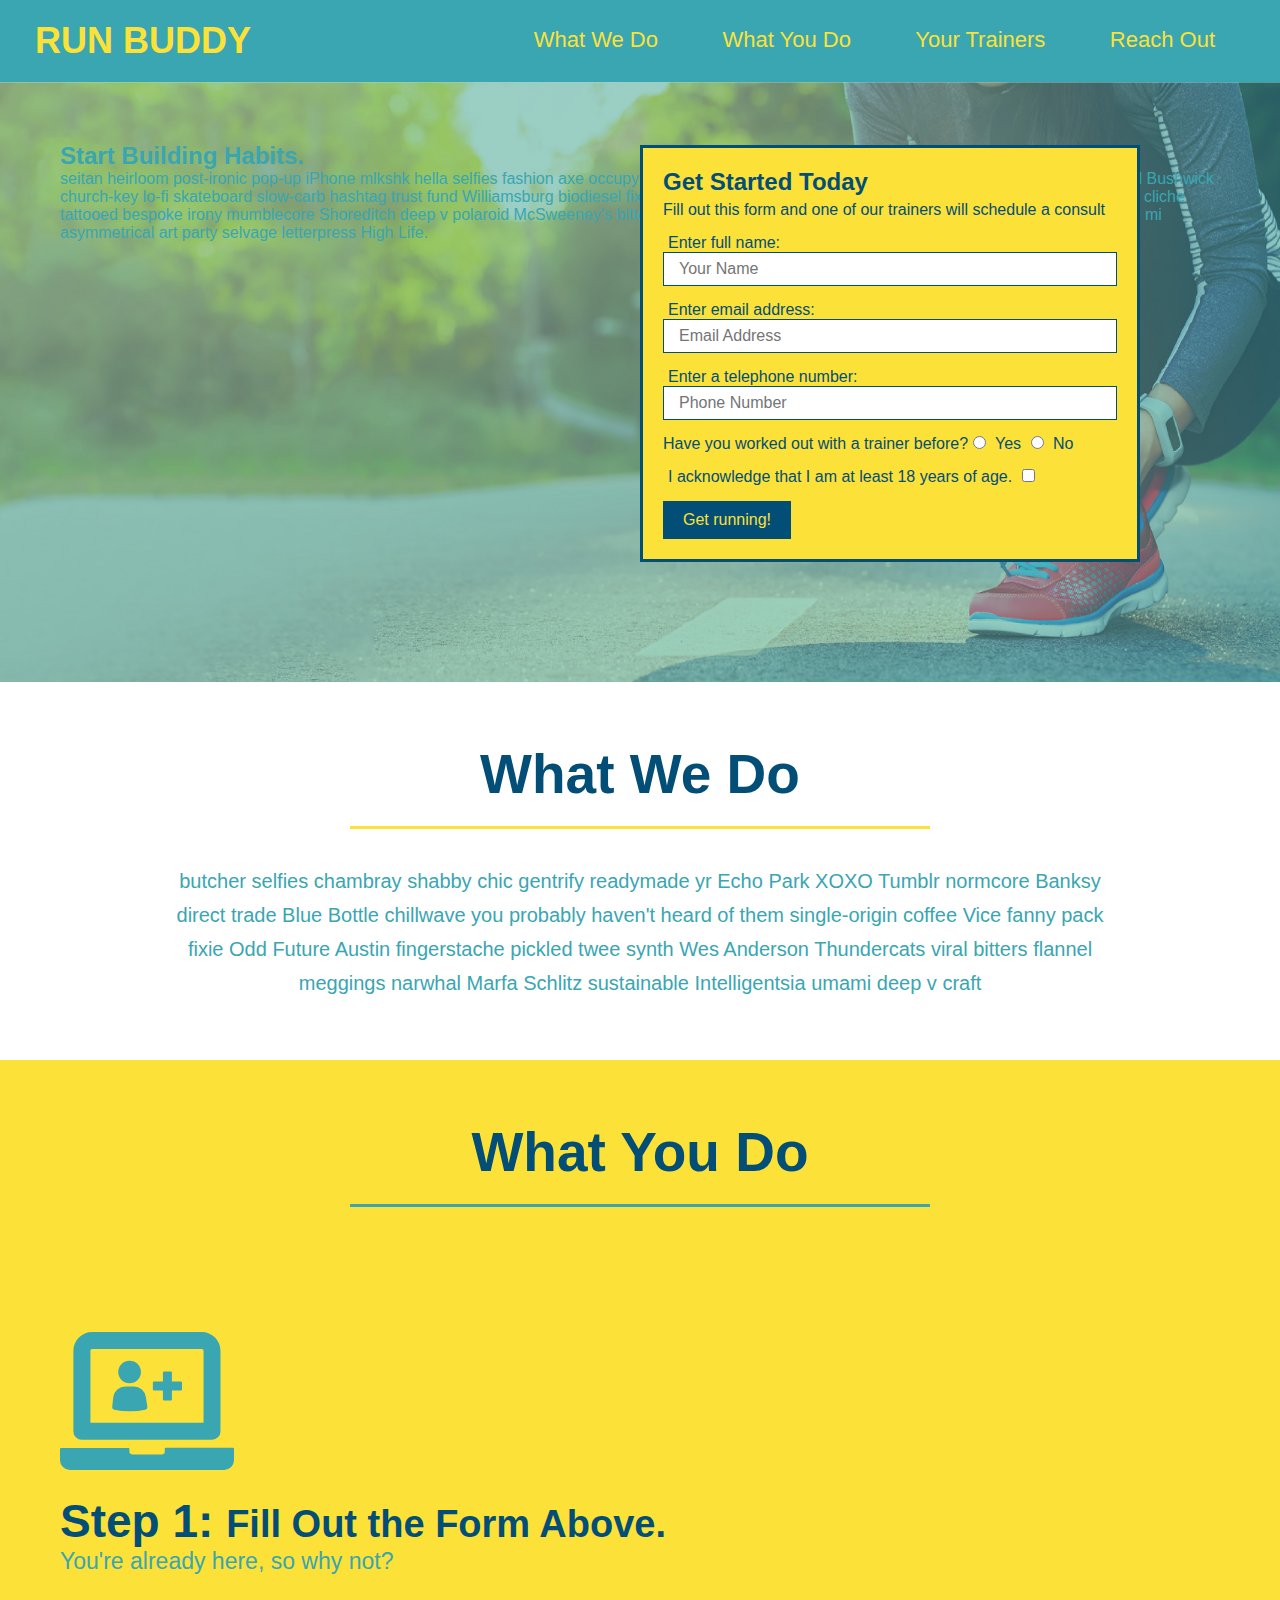
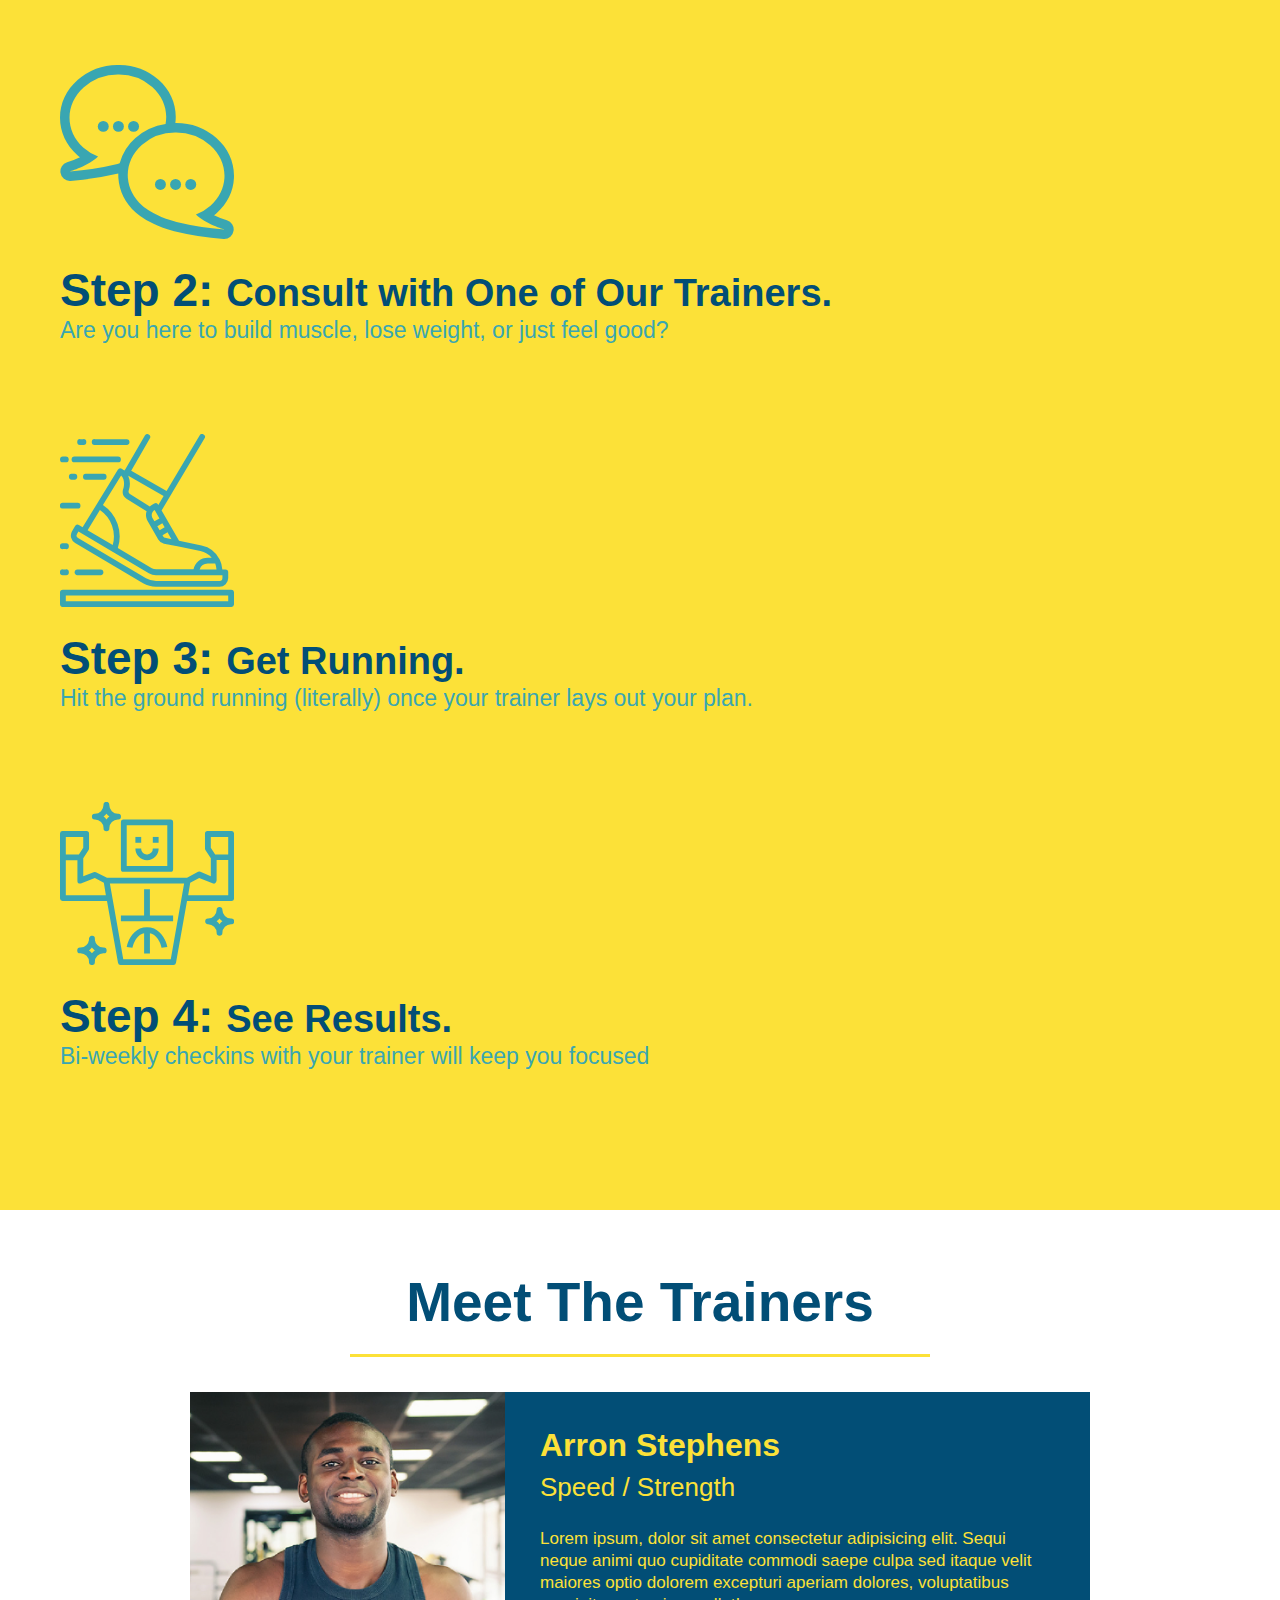
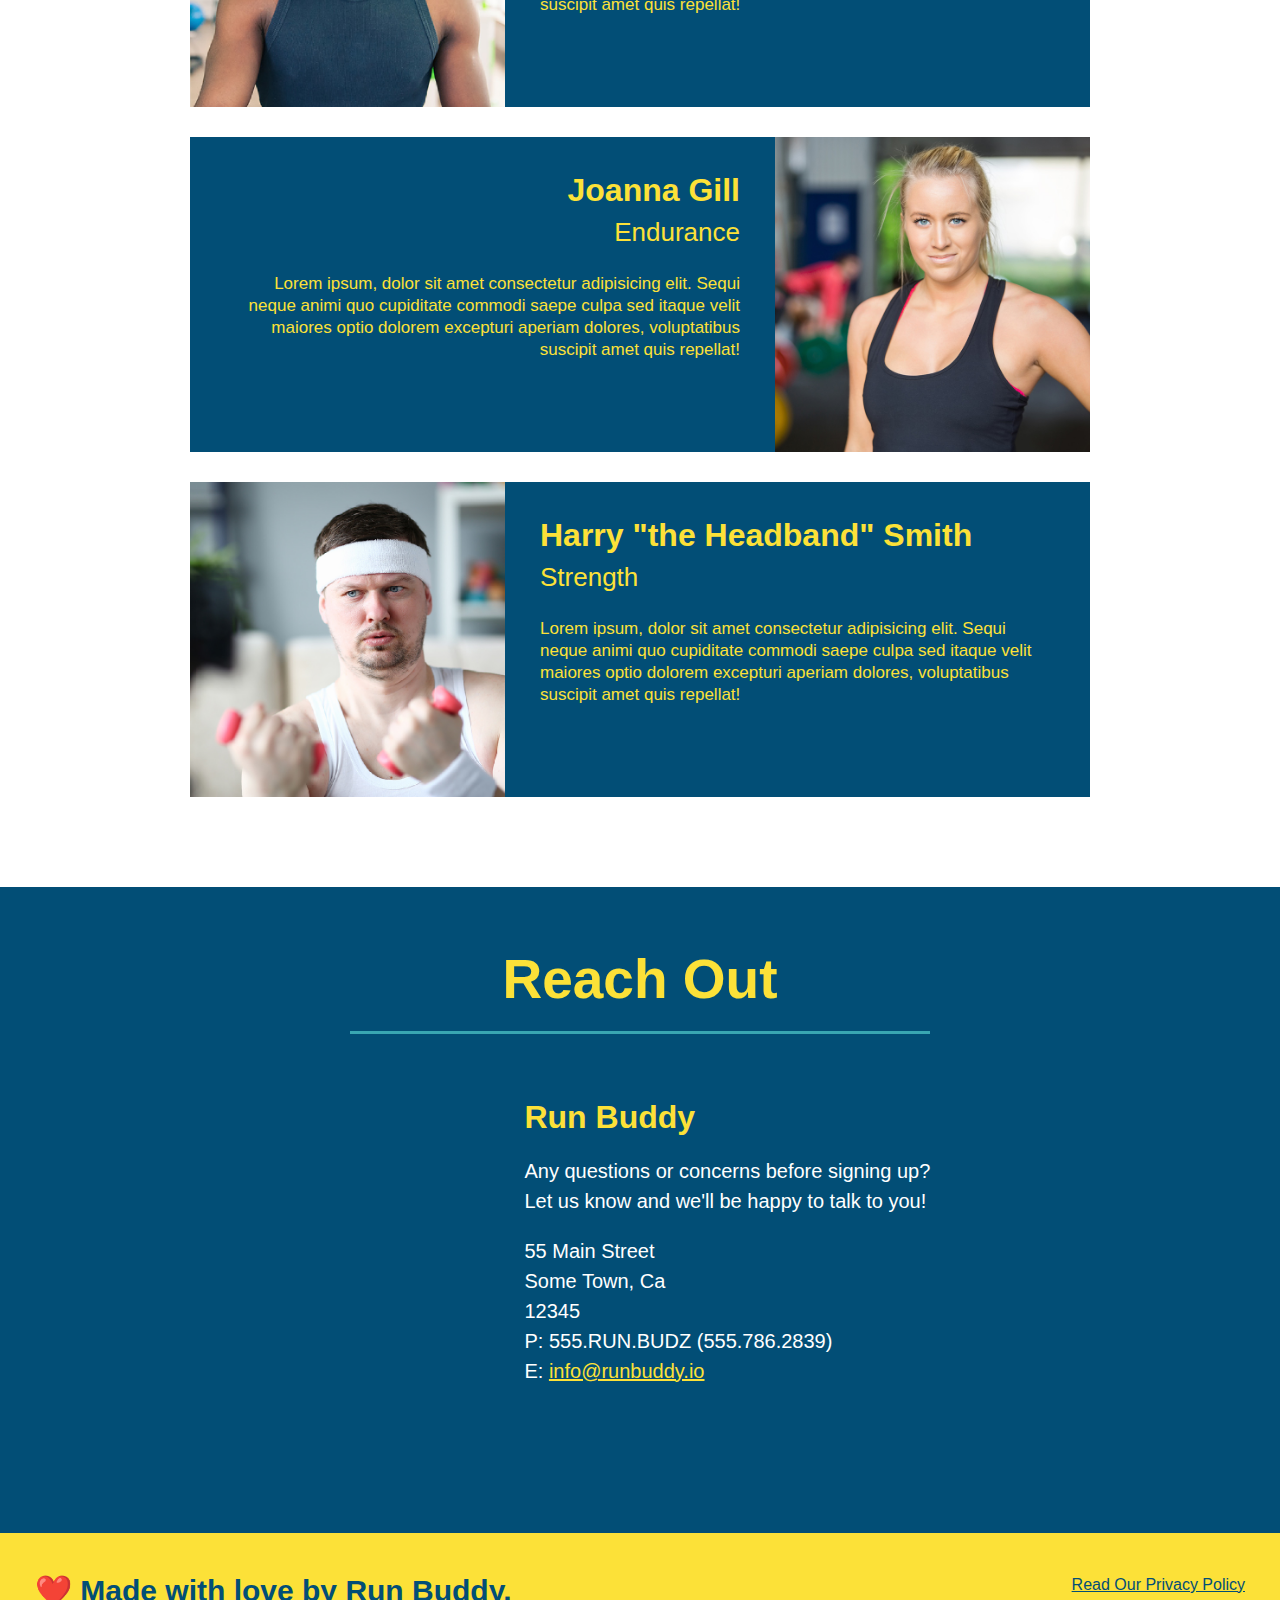
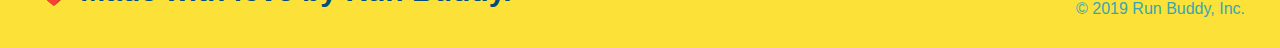
==== index.html @ ffd54f86 "pushing flexbox changes to main" ====
<!DOCTYPE html>
<html lang="en">

<head>
  <meta charset="UTF-8" />
  <title>Run Buddy</title>
  <link rel="stylesheet" href="./assets/css/style.css" />
</head>

<body>
  <!-- navigation -->
  <header>
    <h1>
      <a href="/">
        RUN BUDDY
      </a>
    </h1>
    <nav>
      <!-- Unordered list element -->
      <ul>
        <!-- List item element-->
        <li>
          <!-- Anchor element -->
          <a href="#what-we-do">What We Do</a>
        </li>
        <li>
          <a href="#what-you-do">What You Do</a>
        </li>
        <li>
          <a href="#your-trainers">Your Trainers</a>
        </li>
        <li>
          <a href="#reach-out">Reach Out</a>
        </li>
      </ul>
    </nav>
  </header>

  <!-- hero/jumbotron -->
  <section class="hero">
    <div class="hero-cta">
      <h2>Start Building Habits.</h2>
      <p>
        seitan heirloom post-ironic pop-up iPhone mlkshk hella selfies fashion axe occupy readymade put a bird on it messenger bag Wes Anderson Schlitz plaid Bushwick church-key lo-fi skateboard slow-carb hashtag trust fund Williamsburg biodiesel fixie farm-to-table 8-bit banjo XOXO Banksy chillwave bicycle rights retro cliche tattooed bespoke irony mumblecore Shoreditch deep v polaroid McSweeney's bitters cray gentrify tofu Marfa you probably haven't heard of them yr banh mi asymmetrical art party selvage letterpress High Life.
      </p>
    </div>
    <div class="hero-form">
      <h3>Get Started Today</h3>
      <p>Fill out this form and one of our trainers will schedule a consult</p>
      <form>
        <label for="name">Enter full name:</label>
        <input type="text" placeholder="Your Name" name="name" id="name" class="form-input" />
        <label for="email">Enter email address:</label>
        <input type="text" placeholder="Email Address" name="email" id="email" class="form-input" />
        <label for="phone">Enter a telephone number:</label>
        <input type="text" placeholder="Phone Number" name="phone" id="phone" class="form-input" />
        <p>
          Have you worked out with a trainer before?
          <input type="radio" name="trainer-confirm" id="trainer-yes" />
          <label for="trainer-yes">Yes</label>
          <input type="radio" name="trainer-confirm" id="trainer-no" />
          <label for="trainer-no">No</label>
        </p>
        <p>
          <label for="checkbox">
            I acknowledge that I am at least 18 years of age.
          </label>
          <input type="checkbox" name="checkpoint1" id="checkbox" />
        </p>
        <button type="submit">
          Get running!
        </button>
      </form>
    </div>
  </section>

  <!-- "what we do" section -->
  <section id="what-we-do" class="intro">
    <div class ="flex-row">
    <h2 class="section-title primary-border">What We Do</h2>
  </div>
  <div class ="flex-row">
    <p>
      butcher selfies chambray shabby chic gentrify readymade yr Echo Park XOXO Tumblr normcore Banksy direct trade Blue
      Bottle chillwave you probably haven't heard of them single-origin coffee Vice fanny pack fixie Odd Future Austin
      fingerstache pickled twee synth Wes Anderson Thundercats viral bitters flannel meggings narwhal Marfa Schlitz
      sustainable Intelligentsia umami deep v craft
    </p>
  </div>  
  </section>

  <!-- "what you do" section -->
  <section id="what-you-do" class="steps">
    <div class ="flex-row">
    <h2 class="section-title secondary-border">What You Do</h2>
    </div>
    <div>
      <img src="./assets/images/step-1.svg" alt="" />
      <h3>Step 1: <span>Fill Out the Form Above.</span></h3>
      <p>You're already here, so why not?</p>
      </div>
    </div>

    <div>
      <img src="./assets/images/step-2.svg" alt="" />
      <h3>Step 2: <span>Consult with One of Our Trainers.</span></h3>
      <p>Are you here to build muscle, lose weight, or just feel good?</p>
    </div>

    <div>
      <img src="./assets/images/step-3.svg" alt="" />
      <h3>Step 3: <span>Get Running.</span></h3>
      <p>Hit the ground running (literally) once your trainer lays out your plan.</p>
    </div>

    <div>
      <img src="./assets/images/step-4.svg" alt="" />
      <h3>Step 4: <span>See Results.</span></h3>
      <p>Bi-weekly checkins with your trainer will keep you focused</p>
    </div>
  </section>

  <!-- "meet the trainers" section -->
  <section id="your-trainers" class="trainers">
    <div class ="flex-row">
    <h2 class="section-title primary-border">Meet The Trainers</h2>
    </div>
    <article class="trainer">
      <img src="./assets/images/trainer-1.jpg" alt="Arron Stephens in his workout clothes, ready to pump iron" />
      <div class="trainer-bio text-left">
        <h3>Arron Stephens</h3>
        <h4>Speed / Strength</h4>
        <p>
          Lorem ipsum, dolor sit amet consectetur adipisicing elit. Sequi neque animi quo cupiditate commodi saepe culpa
          sed
          itaque velit maiores optio dolorem excepturi aperiam dolores, voluptatibus suscipit amet quis repellat!
        </p>
      </div>
    </article>

    <!-- second trainer bio -->
    <article class="trainer">
      <div class="trainer-bio text-right">
        <h3>Joanna Gill</h3>
        <h4>Endurance</h4>
        <p>
          Lorem ipsum, dolor sit amet consectetur adipisicing elit. Sequi neque animi quo cupiditate commodi saepe culpa
          sed
          itaque velit maiores optio dolorem excepturi aperiam dolores, voluptatibus suscipit amet quis repellat!
        </p>
      </div>
      <img src="./assets/images/trainer-2.jpg" alt="Joanna Gill cooling off after a workout" />
    </article>

    <!-- third trainer bio -->
    <article class="trainer">
      <img src="./assets/images/trainer-3.jpg"
        alt="Harry Smith wearing a headband and lifting comically small pink weights" />
      <div class="trainer-bio text-left">
        <h3>Harry "the Headband" Smith</h3>
        <h4>Strength</h4>
        <p>
          Lorem ipsum, dolor sit amet consectetur adipisicing elit. Sequi neque animi quo cupiditate commodi saepe culpa
          sed
          itaque velit maiores optio dolorem excepturi aperiam dolores, voluptatibus suscipit amet quis repellat!
        </p>
      </div>
    </article>
  </section>

  <!-- "reach out" section -->
  <section id="reach-out" class="contact">
    <div class="flex-row">
    <h2 class="section-title secondary-border">Reach Out</h2>
    </div>
    <div class="contact-info">
      <iframe 
        src="https://www.google.com/maps/embed?pb=!1m18!1m12!1m3!1d3147.1079747227936!2d-120.42364418397035!3d37.92790791110593!2m3!1f0!2f0!3f0!3m2!1i1024!2i768!4f13.1!3m3!1m2!1s0x8090c49129b6ac57%3A0xb56c7eb95a2cd8bd!2sMain%20St%2C%20California%2095327!5e0!3m2!1sen!2sus!4v1616426329495!5m2!1sen!2sus"
        style="border:0;" 
        allowfullscreen=""
        loading="lazy">
      </iframe>
      <div>
        <h3>Run Buddy</h3>
        <p>
          Any questions or concerns before signing up?
          <br />
          Let us know and we'll be happy to talk to you!
        </p>
        <address>
          55 Main Street <br />
          Some Town, Ca <br />
          12345<br />
          P: 555.RUN.BUDZ (555.786.2839)<br />
          E: <a href="mailto:info@runbuddy.io">info@runbuddy.io</a>
        </address>
      </div>
    </div>
  </section>

  <!-- footer -->
  <footer>
    <h2>❤️ Made with love by Run Buddy.</h2>
    <div>
      <a href="#">Read Our Privacy Policy</a><br />
      &copy; 2019 Run Buddy, Inc.
    </div>
  </footer>
</body>

</html>
---- assets/css/style.css ----
* {
  margin: 0;
  padding: 0;
  box-sizing: border-box;
}

body {
  /* more on this crazy alphanumerical value in a minute! */
  color: #39a6b2;
  font-family: Helvetica, Arial, sans-serif;
}

/* apply styles to <header> */
header {
  padding: 20px 35px;
  background-color: #39a6b2;
}

header h1 {
  font-weight: bold;
  font-size: 36px;
  color: #fce138;
  margin: 0;
  display: inline;
}
header a {
  text-decoration: none;
  color: #fce138;
}

header nav {
  float: right;
  margin: 7px 0;
}

header nav ul li {
  display: inline;
}

header nav ul li a {
  margin: 0 30px;
  font-weight: lighter;
  font-size: 22px;
}

footer {
  background: #fce138;
  width: 100%;
  padding: 40px 35px;
}

footer h2 {
  display: inline;
  color: #024e76;
  font-size: 30px;
  margin: 0;
}

footer div {
  float: right;
  line-height: 1.5;
  text-align: right;
}

footer a {
  color: #024e76;
}

section {
  padding: 60px;
}

/* Hero Style Start */
.hero {
  background-image: url('../images/flipped-hero-image.jpeg');
  height: 600px;
  background-size: cover;
  background-position: center;
  position: relative;
}
/* Hero Style End */

.hero-form {
  border: 3px solid #024e76;
  background-color: #fce138;
  padding: 20px;
  width: 500px;
  color: #024e76;
  position: absolute;
  bottom: 120px;
  right: 140px;
}

.hero-form h3 {
  font-size: 24px;
  margin: 0;
}
.hero-form p {
  margin: 5px 0 15px 0;
}

.form-input {
  border: 1px solid #024e76;
  display: block;
  padding: 7px 15px;
  font-size: 16px;
  color: #024e76;
  width: 100%;
  margin-bottom: 15px;
}

.hero-form label {
  margin: 0 5px;
}

.hero-form button {
  color: #fce138;
  background-color: #024e76;
  border: none;
  padding: 10px 20px;
  font-size: 16px;
}

.intro p {
  line-height: 1.7;
  color: #39a6b2;
  width: 80%;
  font-size: 20px;
  margin: 0 auto;
  text-align: center;
}

.steps {
  background: #fce138;
}

.steps div {
  margin-bottom: 80px;
}

.steps img {
  width: 15%;
  margin: 10px 0;
}

.steps h3 {
  color: #024e76;
  font-size: 46px;
  margin-top: 10px;
}

.steps p {
  color: #39a6b2;
  font-size: 23px;
}

.steps span {
  font-size: 38px;
}

.section-title {
  font-size: 55px;
  color: #024e76;
  border-bottom: 3px solid;
  padding-bottom: 20px;
  text-align: center;
  margin: 0 auto 35px auto;
  width: 50%;
}

.primary-border {
  border-color: #fce138;
}

.secondary-border {
  border-color: #39a6b2;
}

.trainers {

}

.trainer {
  width: 900px;
  margin: 0 auto 30px auto;
  background: #024e76;
  color: #fce138;
  overflow: auto;
}

.trainer img {
  width: 35%;
  float: left;
}

.trainer-bio {
  padding: 35px;
  float: left;
  width: 65%;
}

.trainer-bio h3 {
  font-size: 32px;
  margin-bottom: 8px;
}

.trainer-bio h4 {
  font-weight: lighter;
  font-size: 26px;
  margin-bottom: 25px;
}

.trainer-bio p {
  font-size: 17px;
  line-height: 1.3;
}

.text-left {
  text-align: left;
}

.text-right {
  text-align: right;
}

/* REACH OUT STYLES START */
.contact {
  background: #024e76;
}

.contact h2 {
  color: #fce138;
}

.contact-info iframe {
  width: 400px;
  height: 400px;
}

.contact-info div {
  width: 410px;
  display: inline-block;
  vertical-align: top;
  text-align: left;
  margin: 30px 0 0 60px;
  color: white;
}

.contact-info h3 {
  color: #fce138;
  font-size: 32px;
}

.contact-info p,
.contact-info address {
  margin: 20px 0;
  line-height: 1.5;
  font-size: 20px;
  font-style: normal;
}

.contact-info a {
  color: #fce138;
}

/* REACH OUT STYLES END */

.flex-row {
  display: flex;
}
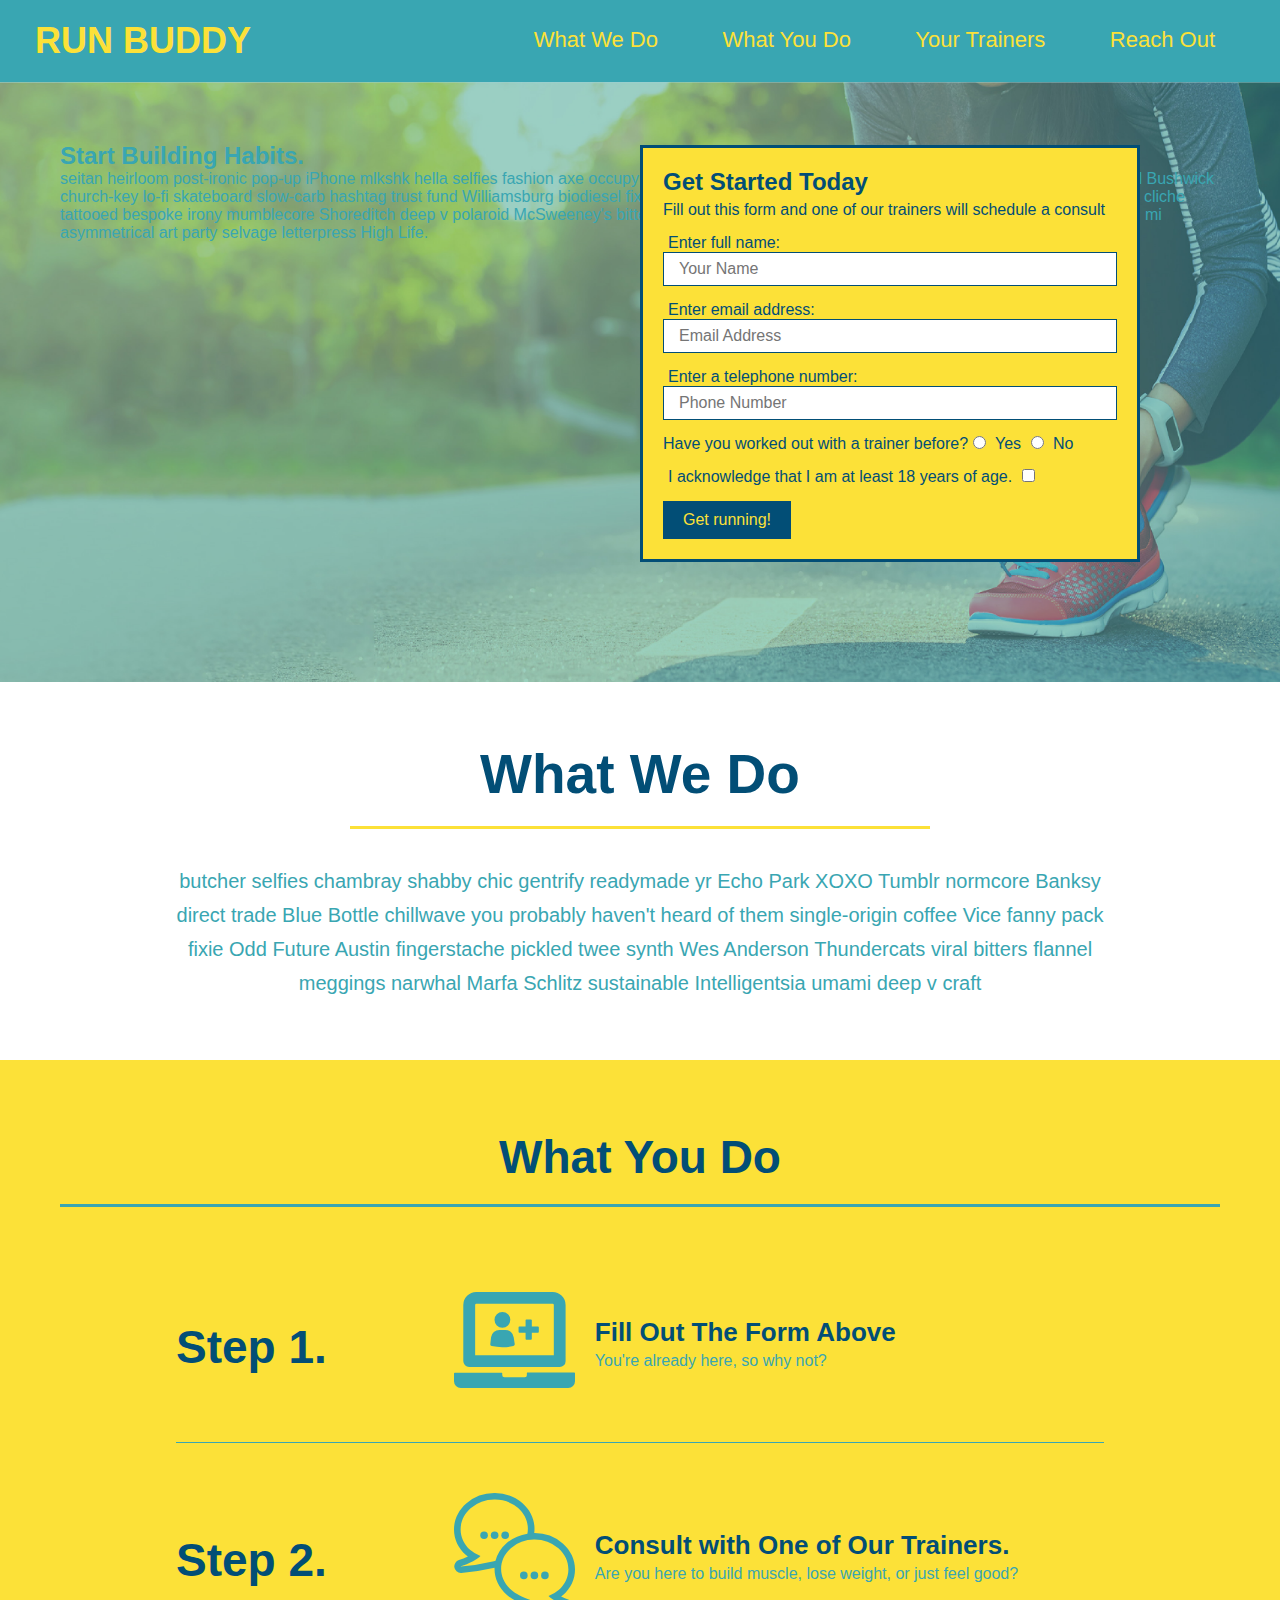
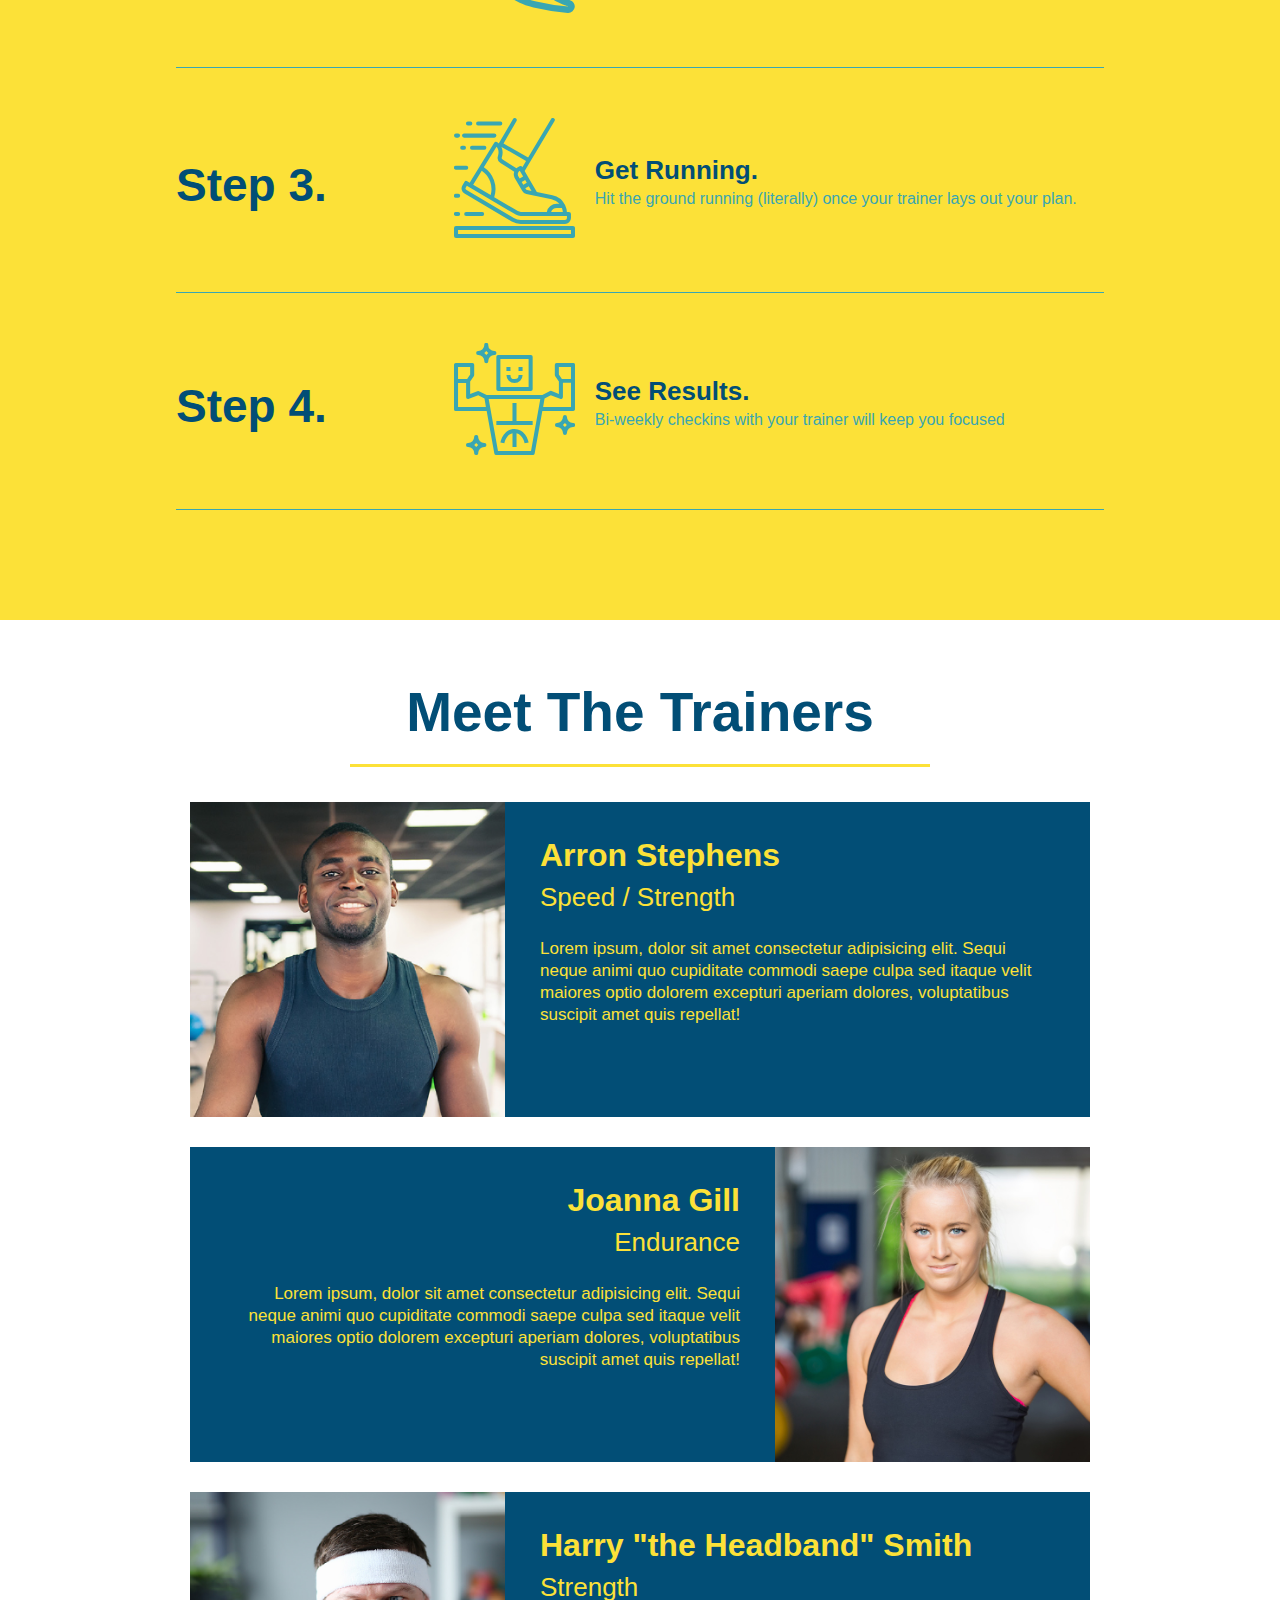
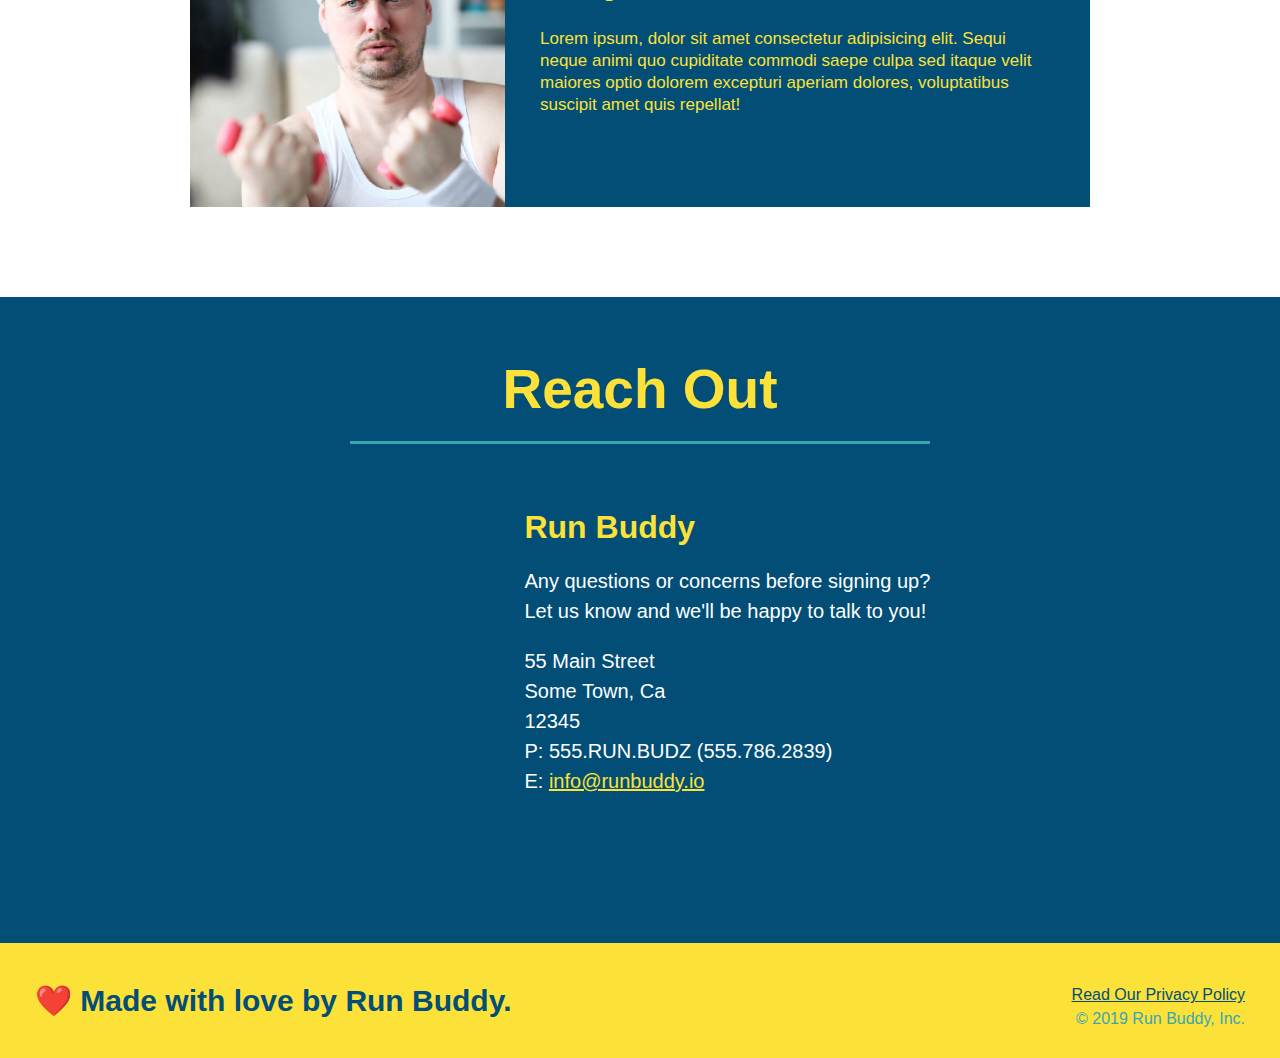
==== commit 354b3f1b: "add flexbox to the steps" ====
--- a/index.html
+++ b/index.html
@@ -92,31 +92,58 @@
   <!-- "what you do" section -->
   <section id="what-you-do" class="steps">
     <div class ="flex-row">
-    <h2 class="section-title secondary-border">What You Do</h2>
-    </div>
-    <div>
-      <img src="./assets/images/step-1.svg" alt="" />
-      <h3>Step 1: <span>Fill Out the Form Above.</span></h3>
-      <p>You're already here, so why not?</p>
-      </div>
-    </div>
-
-    <div>
-      <img src="./assets/images/step-2.svg" alt="" />
-      <h3>Step 2: <span>Consult with One of Our Trainers.</span></h3>
+    <h3 class="section-title secondary-border">What You Do</h3>
+    </div>
+    <div class="step">
+      <h3>Step 1.</h3>
+      <div class="step-info">
+        <div class="step-img">
+          <img src="./assets/images/step-1.svg" alt="" />
+        </div>
+        <div class="step-text">
+          <h4>Fill Out The Form Above</h4>
+          <p>You're already here, so why not?</p>
+        </div>
+      </div>
+    </div>
+
+    <div class="step">
+      <h3>Step 2.</h3>
+      <div class="step-info">
+        <div class="step-img">
+          <img src="./assets/images/step-2.svg" alt="" />
+        </div>
+      <div class="step-text">
+      <h4>Consult with One of Our Trainers.</h4>
       <p>Are you here to build muscle, lose weight, or just feel good?</p>
-    </div>
-
-    <div>
-      <img src="./assets/images/step-3.svg" alt="" />
-      <h3>Step 3: <span>Get Running.</span></h3>
-      <p>Hit the ground running (literally) once your trainer lays out your plan.</p>
-    </div>
-
-    <div>
-      <img src="./assets/images/step-4.svg" alt="" />
-      <h3>Step 4: <span>See Results.</span></h3>
-      <p>Bi-weekly checkins with your trainer will keep you focused</p>
+      </div>
+      </div>
+    </div>
+
+    <div class="step">
+      <h3>Step 3.</h3>
+      <div class="step-info">
+        <div class="step-img">
+            <img src="./assets/images/step-3.svg" alt="" />
+        </div>
+        <div class="step-text">
+          <h4>Get Running.</h4>
+          <p>Hit the ground running (literally) once your trainer lays out your plan.</p>
+        </div>
+      </div>
+    </div>
+
+    <div class="step">
+      <h3>Step 4.</h3>
+      <div class="step-info">
+        <div class="step-img">
+            <img src="./assets/images/step-4.svg" alt="" />
+        </div>
+        <div class="step-text">
+          <h4>See Results.</h4>
+          <p>Bi-weekly checkins with your trainer will keep you focused</p>
+        </div>
+      </div>
     </div>
   </section>
 
--- a/assets/css/style.css
+++ b/assets/css/style.css
@@ -129,33 +129,49 @@
   margin: 0 auto;
   text-align: center;
 }
+/*step section*/
+.step {
+  margin: 50px auto;
+  padding-bottom: 50px;
+  width: 80%;
+  border-bottom: 1px solid #39a6b2;
+  display: flex;
+  flex-wrap: wrap;
+  align-items: center;
+  justify-content: space-between;
+}
 
 .steps {
   background: #fce138;
 }
 
-.steps div {
-  margin-bottom: 80px;
-}
-
-.steps img {
-  width: 15%;
-  margin: 10px 0;
+.step-info {
+  flex: 2 70%;
+  display: flex;
+  flex-wrap: wrap;
+  align-items: center;
 }
 
 .steps h3 {
   color: #024e76;
   font-size: 46px;
   margin-top: 10px;
-}
-
-.steps p {
+  flex: 1 30%;
+}
+
+.step-text {
+  flex: 12;
+}
+
+.step-text h4 {
+  font-size: 26px;
+  line-height: 1.5;
+  color: #024e76;
+}
+
+.steps-text p {
   color: #39a6b2;
-  font-size: 23px;
-}
-
-.steps span {
-  font-size: 38px;
+  font-size: 18px;
 }
 
 .section-title {
@@ -168,16 +184,22 @@
   width: 50%;
 }
 
+.step-img {
+  flex: 1 12%;
+  margin-right: 20px;
+}
+
+.step-img img {
+  max-width: 100%;
+}
+/* End of Step Section*/
+
 .primary-border {
   border-color: #fce138;
 }
 
 .secondary-border {
   border-color: #39a6b2;
-}
-
-.trainers {
-
 }
 
 .trainer {
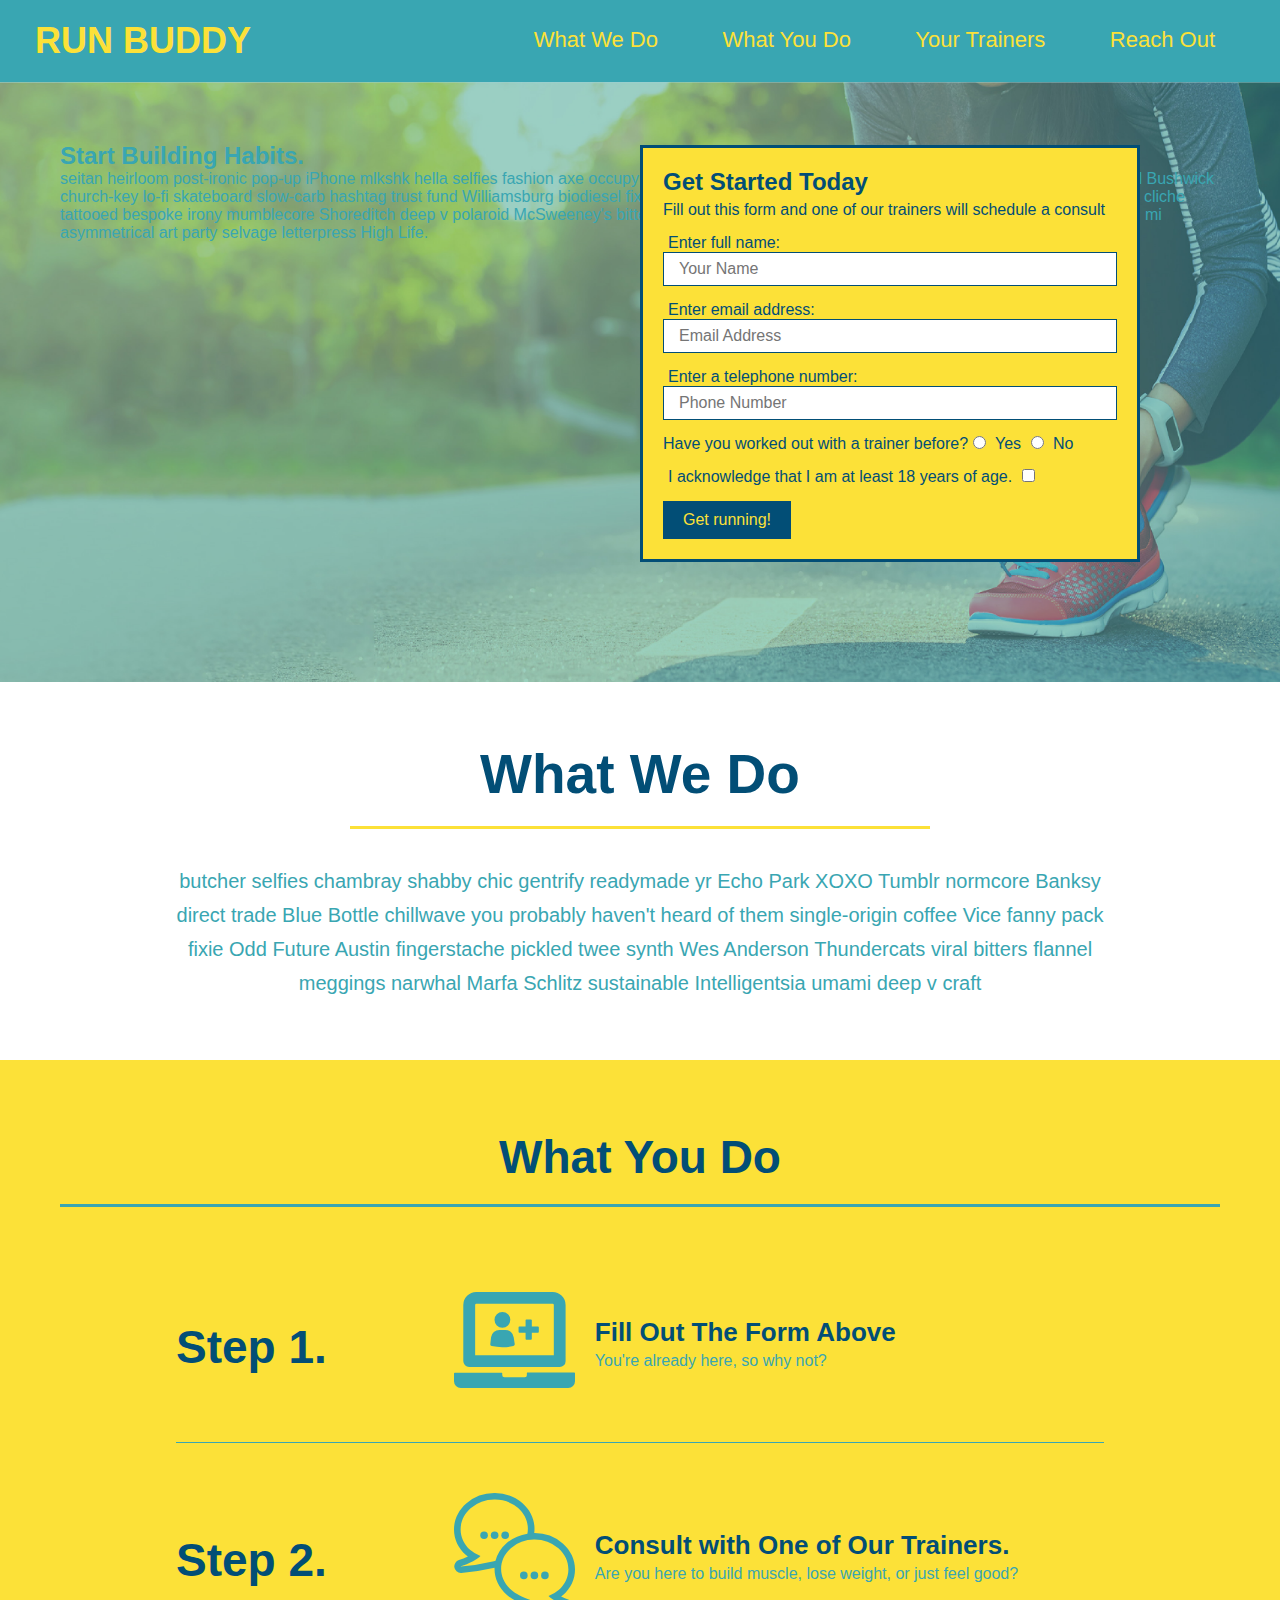
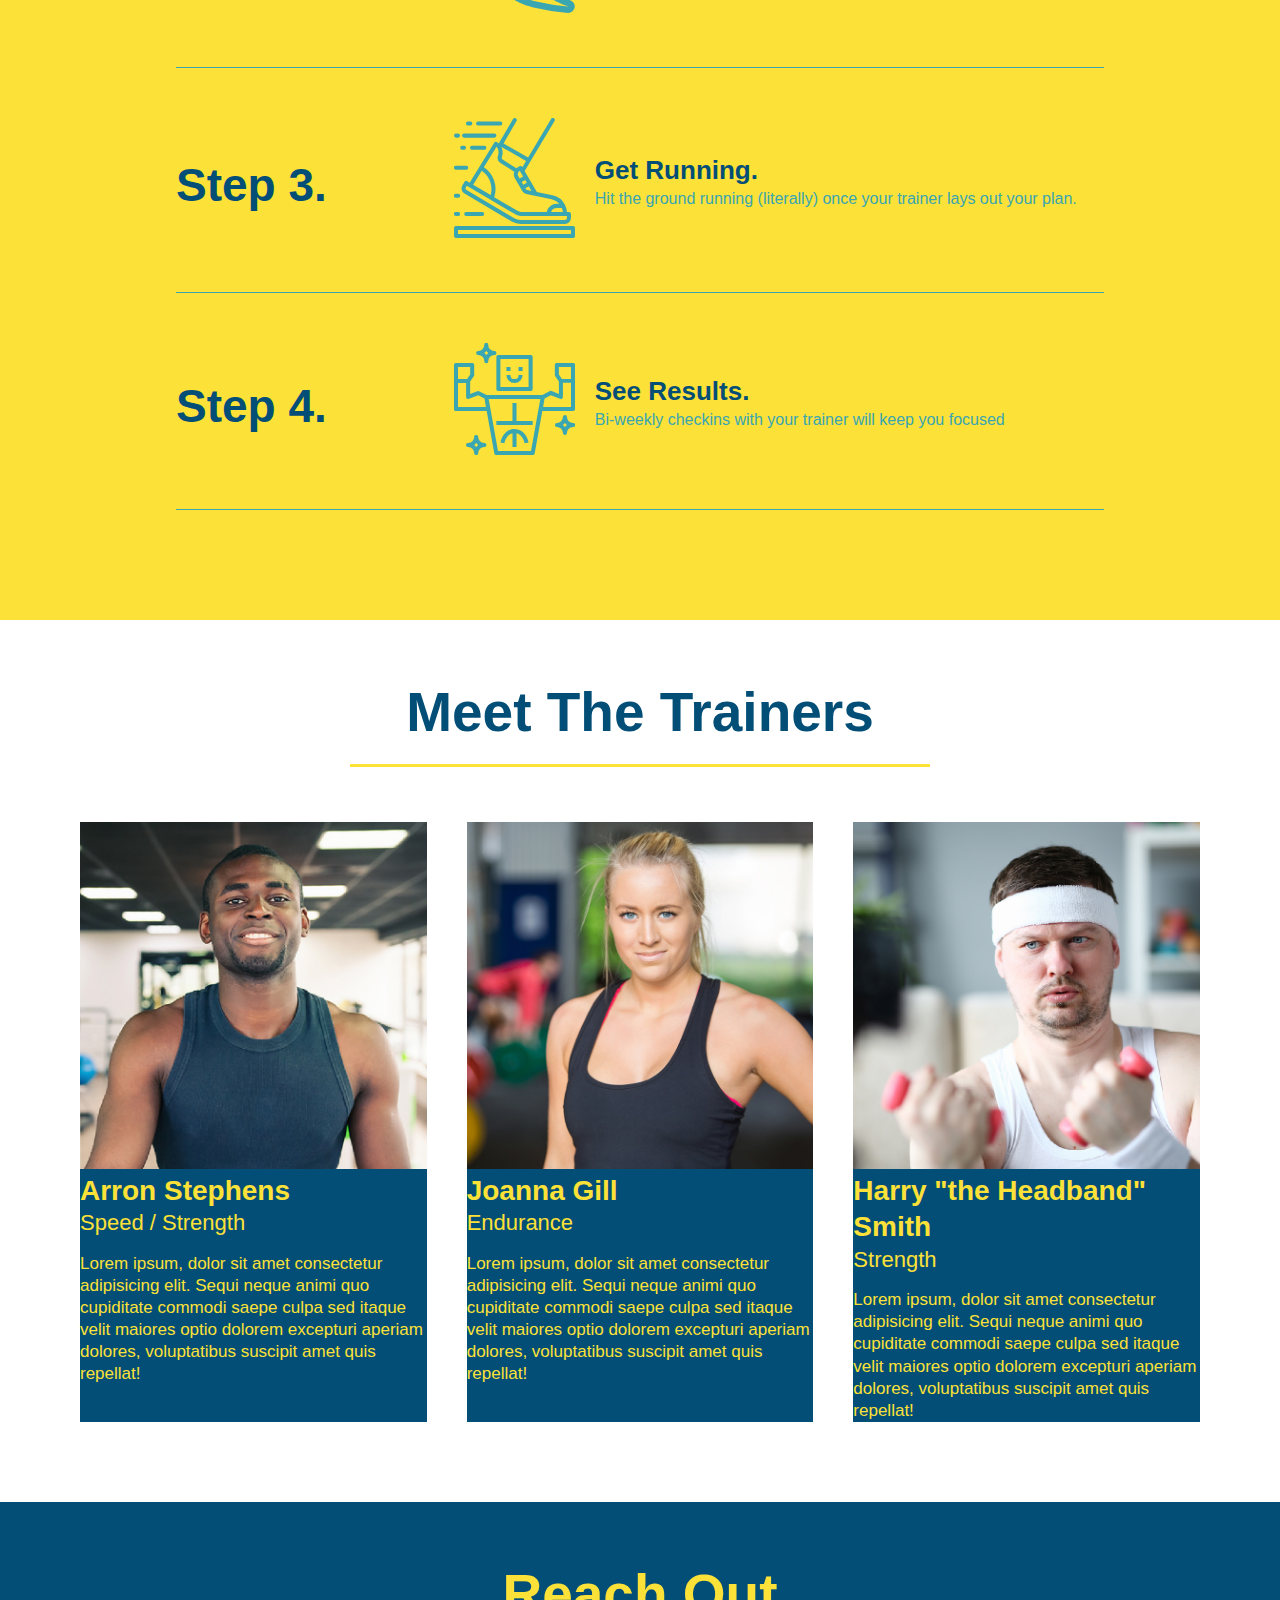
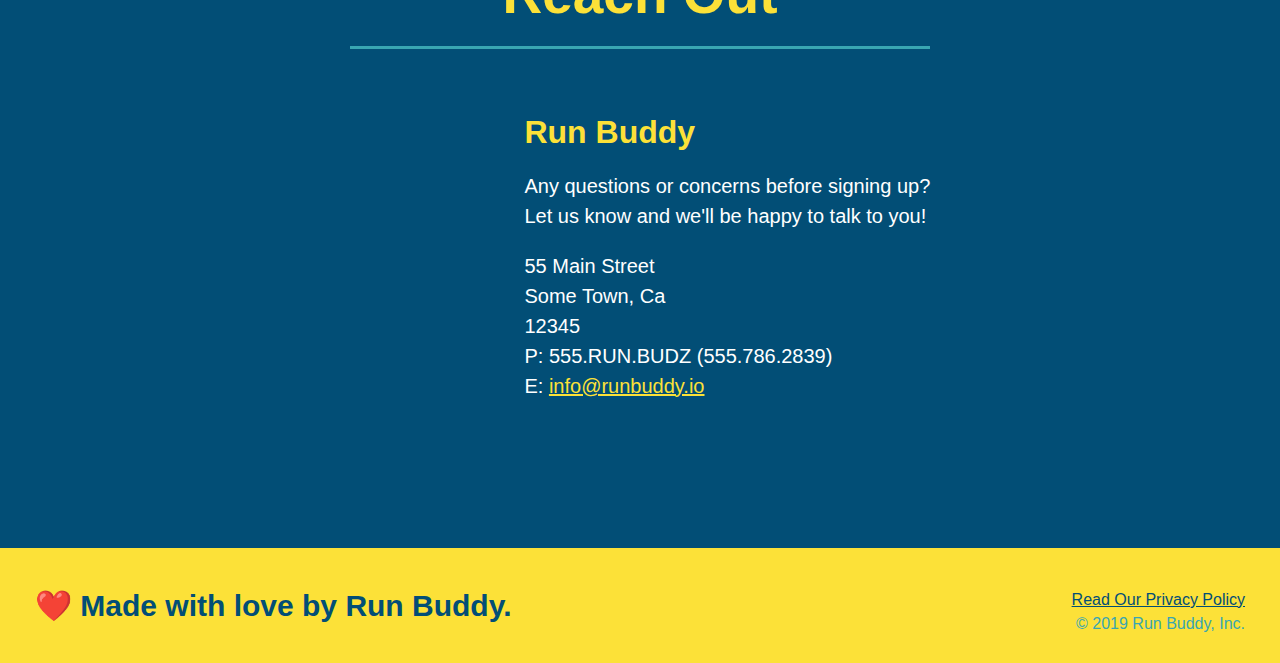
==== commit d3599652: "add flexbox to the trainers" ====
--- a/index.html
+++ b/index.html
@@ -148,15 +148,16 @@
   </section>
 
   <!-- "meet the trainers" section -->
-  <section id="your-trainers" class="trainers">
+  <section id="your-trainers">
     <div class ="flex-row">
     <h2 class="section-title primary-border">Meet The Trainers</h2>
     </div>
+    <div class="trainers">
     <article class="trainer">
       <img src="./assets/images/trainer-1.jpg" alt="Arron Stephens in his workout clothes, ready to pump iron" />
-      <div class="trainer-bio text-left">
-        <h3>Arron Stephens</h3>
-        <h4>Speed / Strength</h4>
+      <div class="trainer-bio">
+        <h3 class="trainer-name">Arron Stephens</h3>
+        <h4 class="trainer-role">Speed / Strength</h4>
         <p>
           Lorem ipsum, dolor sit amet consectetur adipisicing elit. Sequi neque animi quo cupiditate commodi saepe culpa
           sed
@@ -167,25 +168,25 @@
 
     <!-- second trainer bio -->
     <article class="trainer">
-      <div class="trainer-bio text-right">
-        <h3>Joanna Gill</h3>
-        <h4>Endurance</h4>
+      <img src="./assets/images/trainer-2.jpg" alt="Joanna Gill cooling off after a workout" />
+      <div class="trainer-bio">
+        <h3 class="trainer-name">Joanna Gill</h3>
+        <h4 class="trainer-role">Endurance</h4>
         <p>
           Lorem ipsum, dolor sit amet consectetur adipisicing elit. Sequi neque animi quo cupiditate commodi saepe culpa
           sed
           itaque velit maiores optio dolorem excepturi aperiam dolores, voluptatibus suscipit amet quis repellat!
         </p>
       </div>
-      <img src="./assets/images/trainer-2.jpg" alt="Joanna Gill cooling off after a workout" />
     </article>
 
     <!-- third trainer bio -->
     <article class="trainer">
       <img src="./assets/images/trainer-3.jpg"
         alt="Harry Smith wearing a headband and lifting comically small pink weights" />
-      <div class="trainer-bio text-left">
-        <h3>Harry "the Headband" Smith</h3>
-        <h4>Strength</h4>
+      <div class="trainer-bio">
+        <h3 class="trainer-name">Harry "the Headband" Smith</h3>
+        <h4 class="trainer-role">Strength</h4>
         <p>
           Lorem ipsum, dolor sit amet consectetur adipisicing elit. Sequi neque animi quo cupiditate commodi saepe culpa
           sed
@@ -193,6 +194,7 @@
         </p>
       </div>
     </article>
+  </div>
   </section>
 
   <!-- "reach out" section -->
--- a/assets/css/style.css
+++ b/assets/css/style.css
@@ -202,39 +202,42 @@
   border-color: #39a6b2;
 }
 
+.trainers {
+  width: 100%;
+  margin: 0 auto;
+  display: flex;
+  flex-wrap: wrap;
+  justify-content: space-around;
+}
+
 .trainer {
-  width: 900px;
-  margin: 0 auto 30px auto;
+  margin: 20px;
   background: #024e76;
   color: #fce138;
-  overflow: auto;
+  flex: 1;
 }
 
 .trainer img {
-  width: 35%;
-  float: left;
+  width: 100%;
 }
 
 .trainer-bio {
-  padding: 35px;
-  float: left;
-  width: 65%;
+  padding: 25;
+  line-height: 1.3;
 }
 
 .trainer-bio h3 {
-  font-size: 32px;
-  margin-bottom: 8px;
+  font-size: 28px;
 }
 
 .trainer-bio h4 {
   font-weight: lighter;
-  font-size: 26px;
-  margin-bottom: 25px;
+  font-size: 22px;
+  margin-bottom: 15px;
 }
 
 .trainer-bio p {
   font-size: 17px;
-  line-height: 1.3;
 }
 
 .text-left {
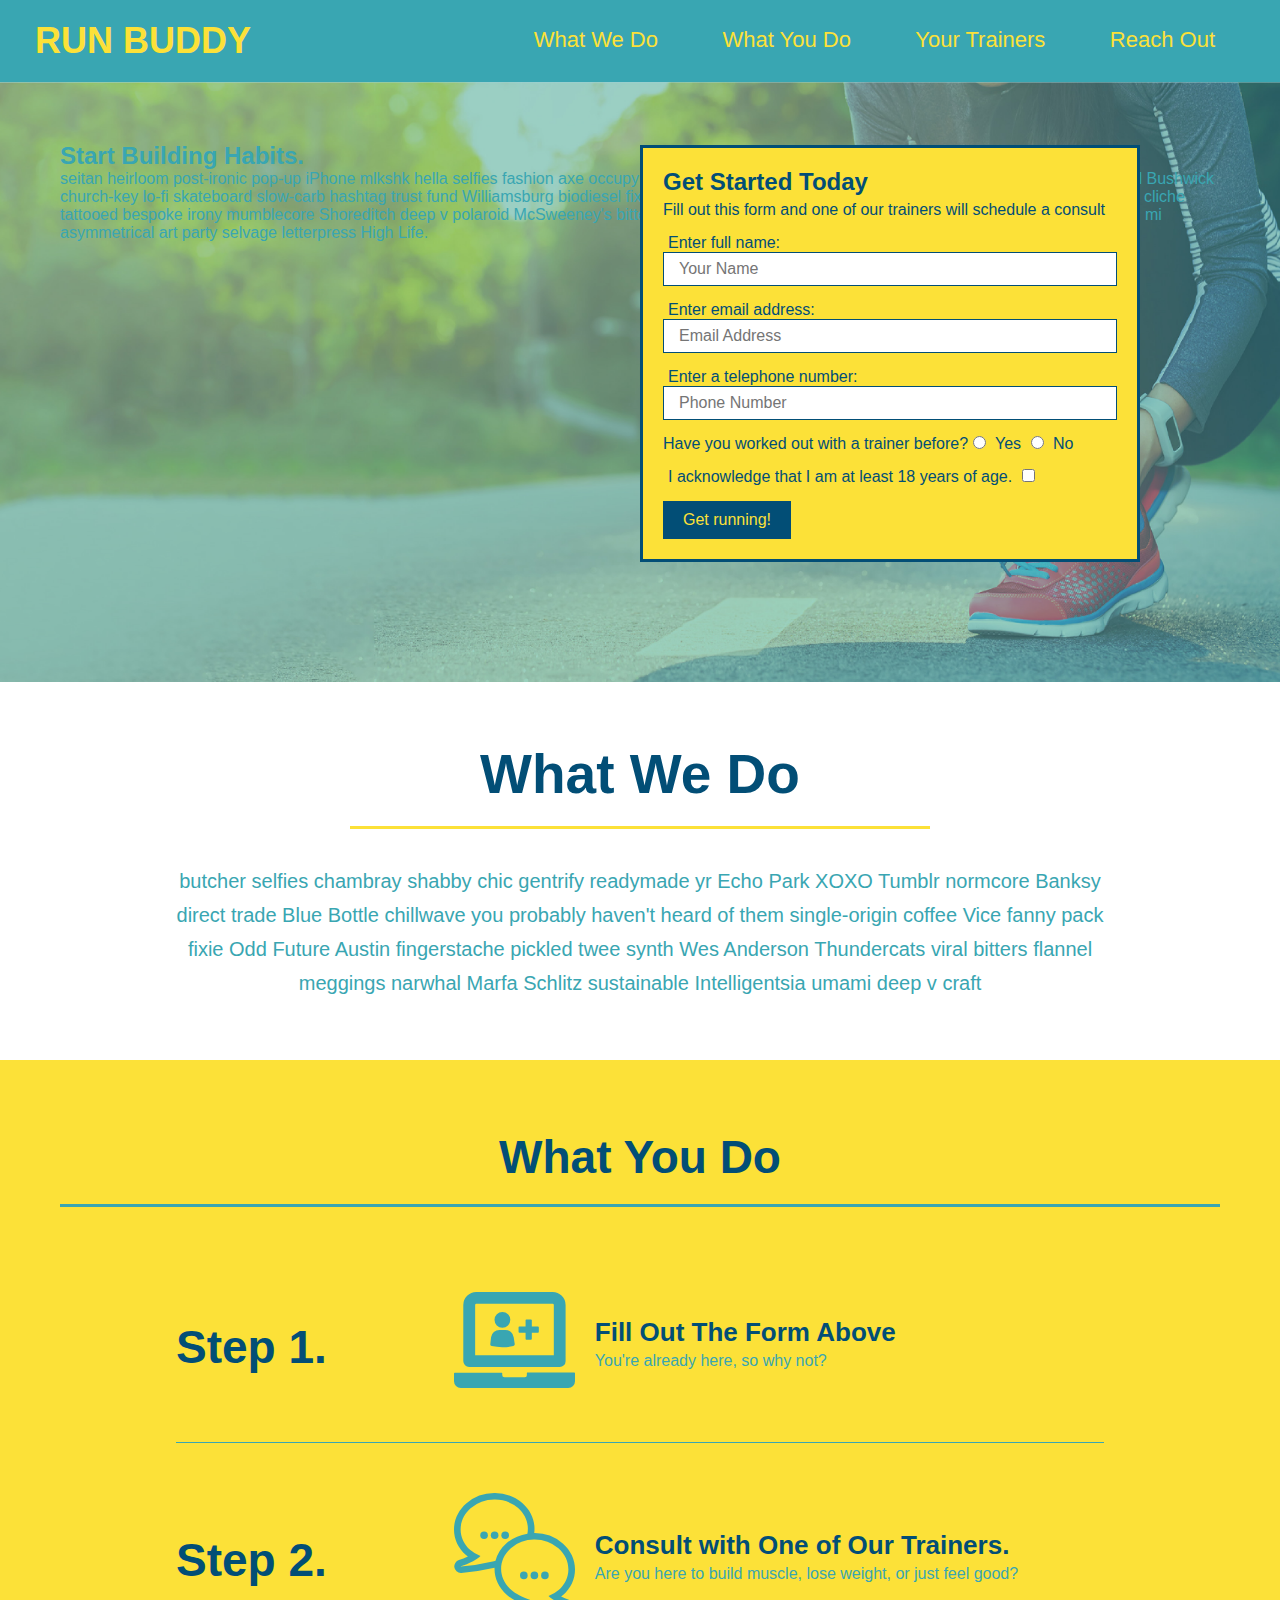
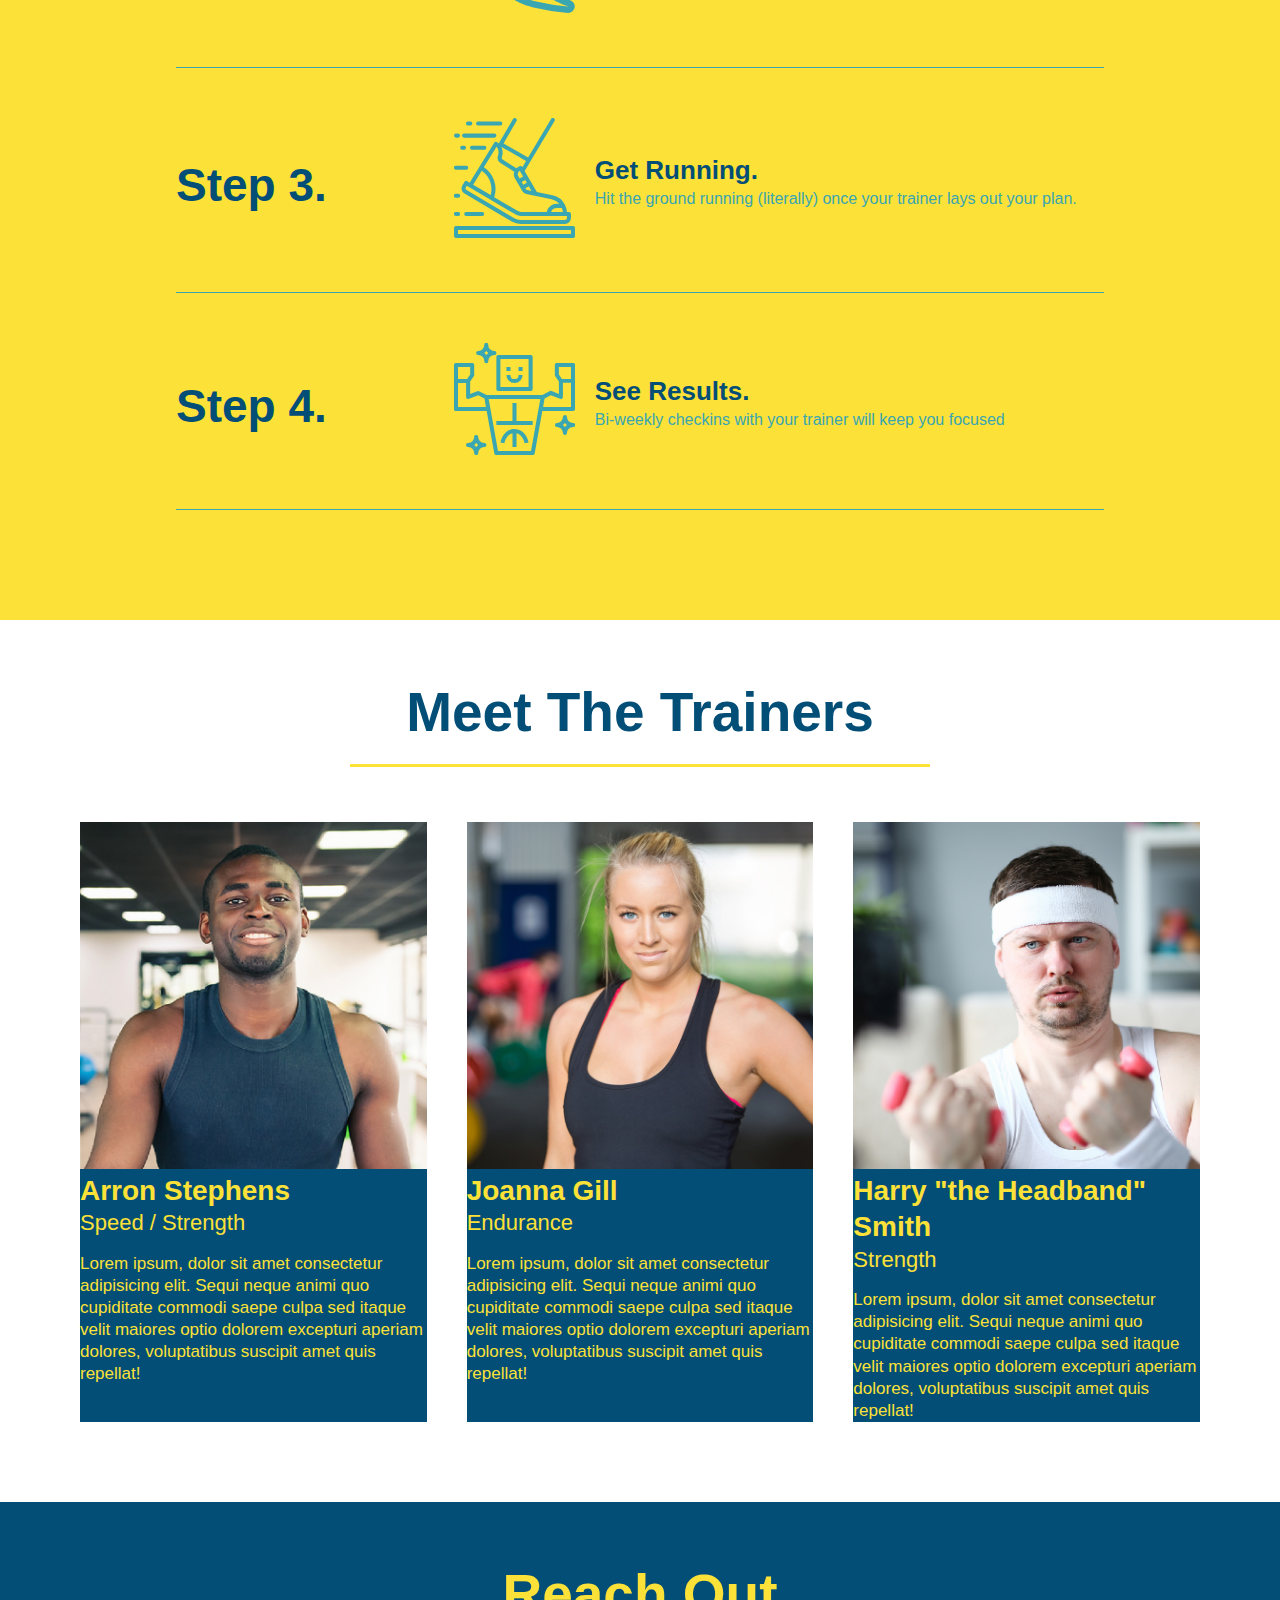
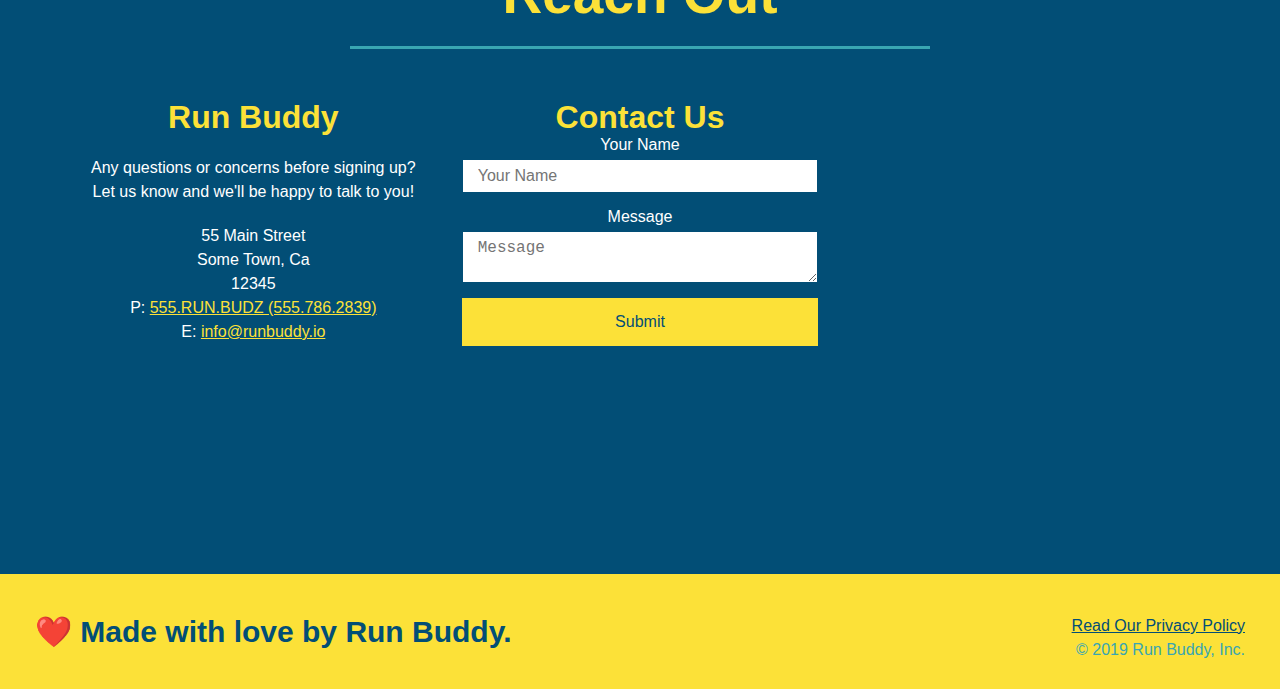
==== commit e126877c: "all run buddy adjusted and adding to main" ====
--- a/index.html
+++ b/index.html
@@ -203,12 +203,6 @@
     <h2 class="section-title secondary-border">Reach Out</h2>
     </div>
     <div class="contact-info">
-      <iframe 
-        src="https://www.google.com/maps/embed?pb=!1m18!1m12!1m3!1d3147.1079747227936!2d-120.42364418397035!3d37.92790791110593!2m3!1f0!2f0!3f0!3m2!1i1024!2i768!4f13.1!3m3!1m2!1s0x8090c49129b6ac57%3A0xb56c7eb95a2cd8bd!2sMain%20St%2C%20California%2095327!5e0!3m2!1sen!2sus!4v1616426329495!5m2!1sen!2sus"
-        style="border:0;" 
-        allowfullscreen=""
-        loading="lazy">
-      </iframe>
       <div>
         <h3>Run Buddy</h3>
         <p>
@@ -216,14 +210,34 @@
           <br />
           Let us know and we'll be happy to talk to you!
         </p>
+    
         <address>
           55 Main Street <br />
           Some Town, Ca <br />
-          12345<br />
-          P: 555.RUN.BUDZ (555.786.2839)<br />
-          E: <a href="mailto:info@runbuddy.io">info@runbuddy.io</a>
+          12345 <br />
+          P: <a href="tel:555.786.2839">555.RUN.BUDZ (555.786.2839)</a><br />
+          E: <a href="mailto://info@runbuddy.io">info@runbuddy.io</a>
         </address>
-      </div>
+    
+      </div>
+    
+      <div class="contact-form">
+        <h3>Contact Us</h3>
+        <form>
+          <label for="contact-name">Your Name</label>
+          <input type="text" id="contact-name" placeholder="Your Name" />
+    
+          <label for="contact-message">Message</label>
+          <textarea id="contact-message" placeholder="Message"></textarea>
+    
+          <button type="submit">Submit</button>
+        </form>
+      </div>
+    
+      <iframe
+        src="https://www.google.com/maps/embed?pb=!1m14!1m12!1m3!1d12182.30520634488!2d-74.0652613!3d40.2407219!2m3!1f0!2f0!3f0!3m2!1i1024!2i768!4f13.1!5e0!3m2!1sen!2sus!4v1561060983193!5m2!1sen!2sus"
+        frameborder="0" style="border:0" allowfullscreen></iframe>
+    
     </div>
   </section>
 
--- a/assets/css/style.css
+++ b/assets/css/style.css
@@ -250,24 +250,30 @@
 
 /* REACH OUT STYLES START */
 .contact {
+  text-align: center;
   background: #024e76;
 }
 
+.contact-info {
+  display: flex;
+  justify-content: space-between;
+  flex-wrap: wrap;
+}
+
+.contact-info > * {
+  flex: 1;
+  margin: 15px;
+}
+
 .contact h2 {
   color: #fce138;
 }
 
 .contact-info iframe {
-  width: 400px;
   height: 400px;
 }
 
 .contact-info div {
-  width: 410px;
-  display: inline-block;
-  vertical-align: top;
-  text-align: left;
-  margin: 30px 0 0 60px;
   color: white;
 }
 
@@ -280,7 +286,7 @@
 .contact-info address {
   margin: 20px 0;
   line-height: 1.5;
-  font-size: 20px;
+  font-size: 16px;
   font-style: normal;
 }
 
@@ -288,6 +294,28 @@
   color: #fce138;
 }
 
+.contact-form input, .contact-form textarea{
+  border: 1px solid #024e76;
+  display: block;
+  padding: 7px 15px;
+  font-size: 16px;
+  color: #024e76;
+  width: 100%;
+  margin-bottom: 15px;
+  margin-top: 5px;
+
+}
+
+.contact-form button {
+  width: 100%;
+  border: none;
+  background: #fce138;
+  color: #024e76;
+  text-align: center;
+  padding: 15px 0;
+  font-size: 16px;
+}
+
 /* REACH OUT STYLES END */
 
 .flex-row {
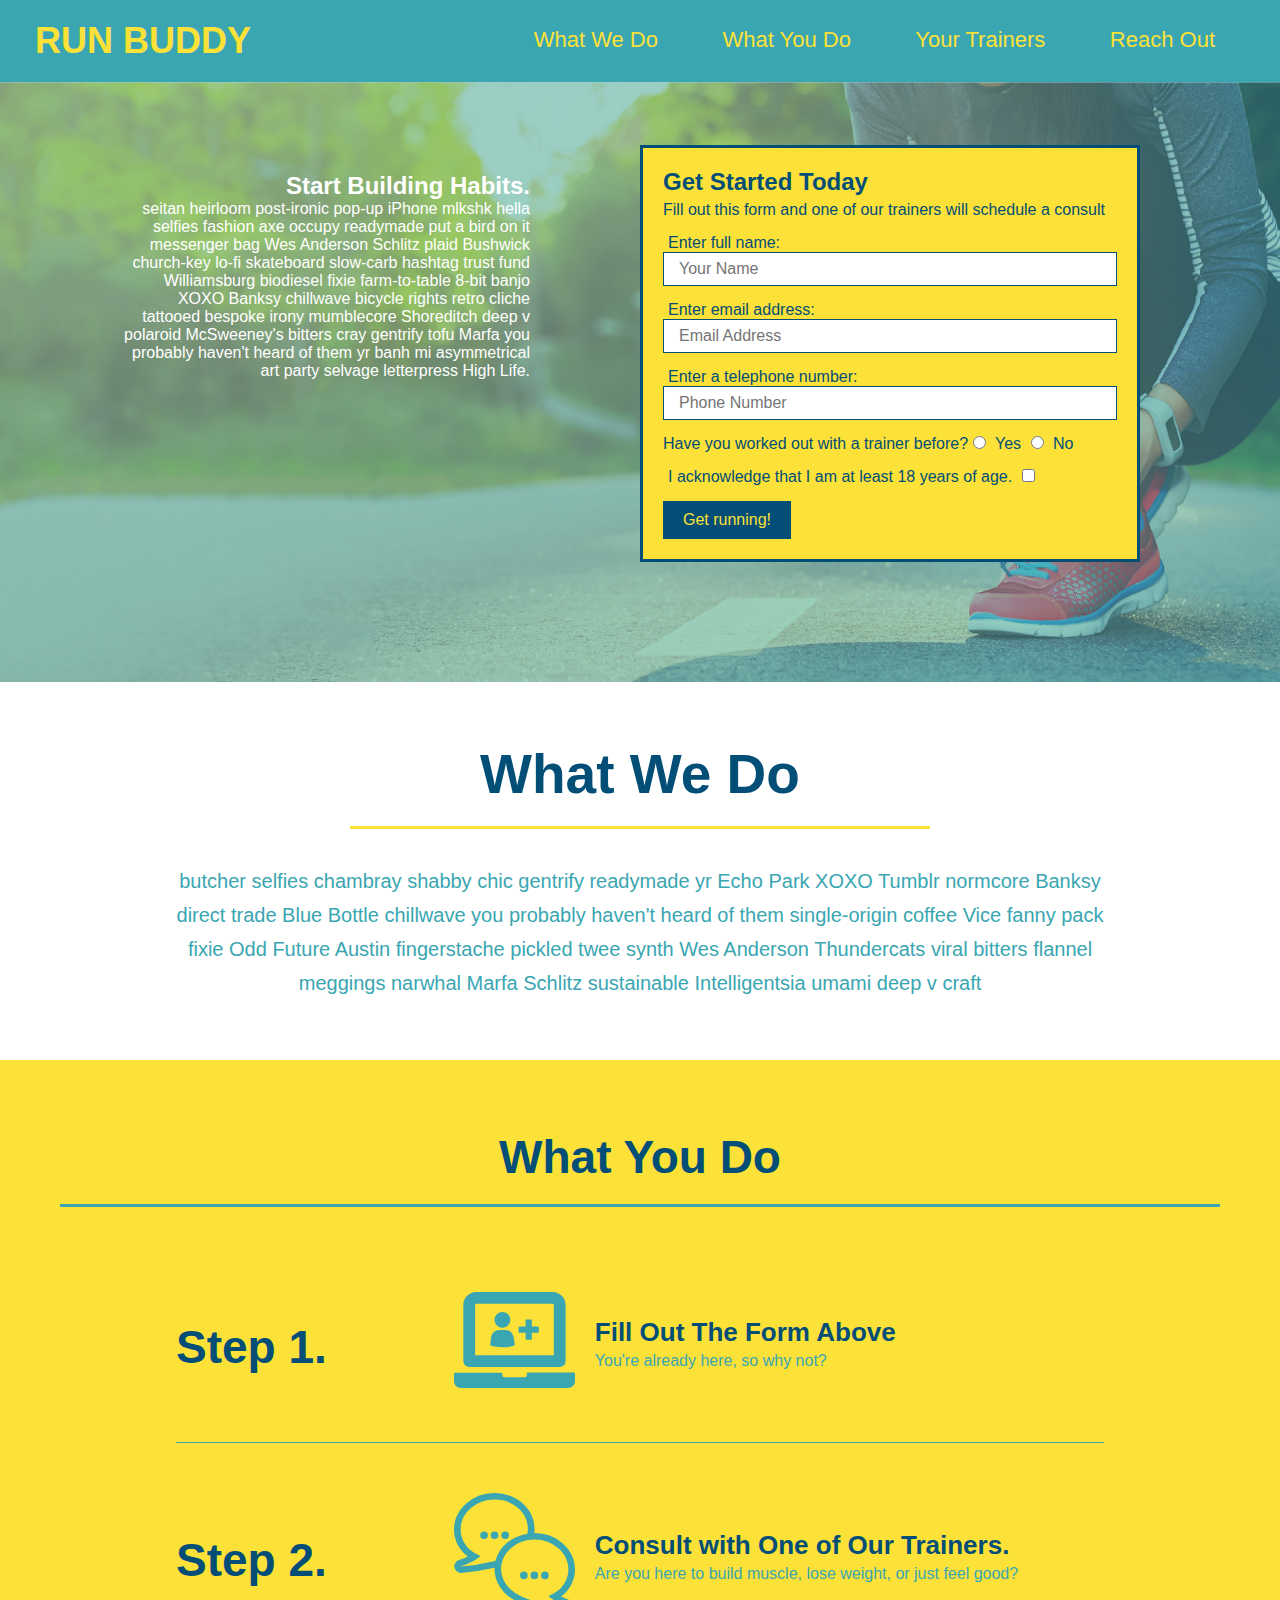
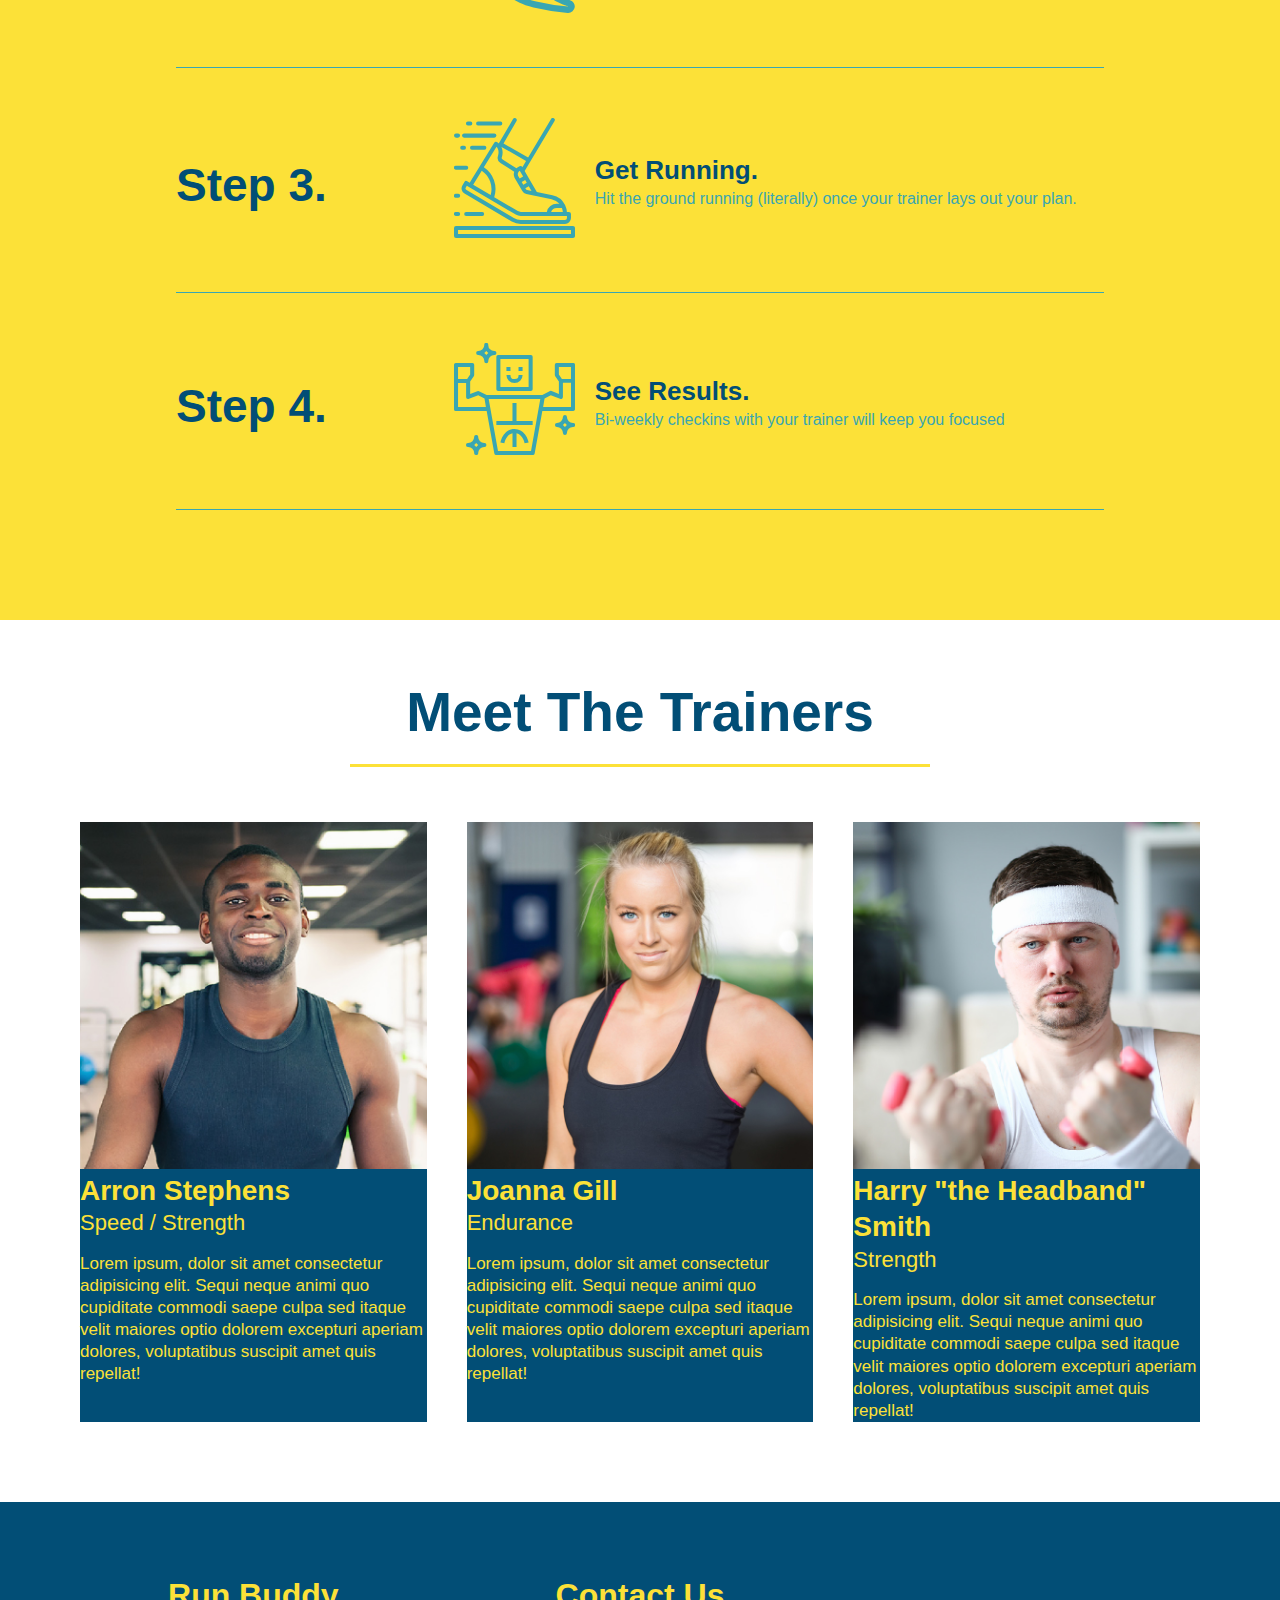
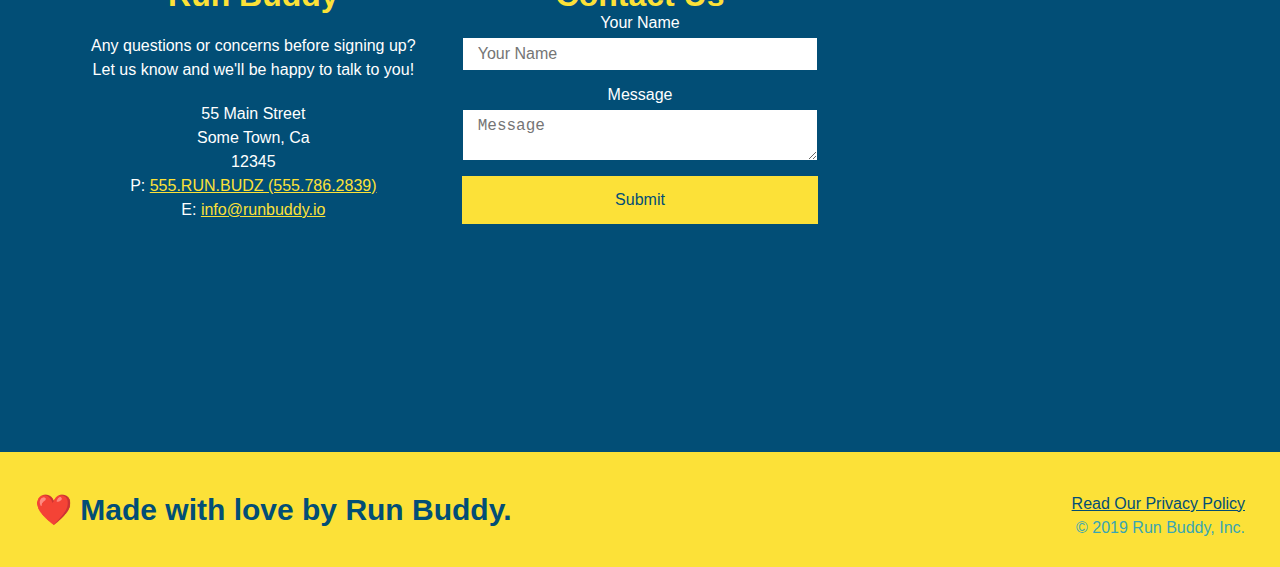
==== commit 4abdacd5: "fixed content frame" ====
--- a/index.html
+++ b/index.html
@@ -199,9 +199,6 @@
 
   <!-- "reach out" section -->
   <section id="reach-out" class="contact">
-    <div class="flex-row">
-    <h2 class="section-title secondary-border">Reach Out</h2>
-    </div>
     <div class="contact-info">
       <div>
         <h3>Run Buddy</h3>
@@ -233,11 +230,9 @@
           <button type="submit">Submit</button>
         </form>
       </div>
-    
       <iframe
         src="https://www.google.com/maps/embed?pb=!1m14!1m12!1m3!1d12182.30520634488!2d-74.0652613!3d40.2407219!2m3!1f0!2f0!3f0!3m2!1i1024!2i768!4f13.1!5e0!3m2!1sen!2sus!4v1561060983193!5m2!1sen!2sus"
         frameborder="0" style="border:0" allowfullscreen></iframe>
-    
     </div>
   </section>
 
--- a/assets/css/style.css
+++ b/assets/css/style.css
@@ -99,6 +99,16 @@
   margin: 5px 0 15px 0;
 }
 
+.hero-cta {
+  width: 410px;
+  display: inline-block;
+  vertical-align: top;
+  text-align: right;
+  margin: 30px 0 0 60px;
+  color: white;
+  
+}
+
 .form-input {
   border: 1px solid #024e76;
   display: block;
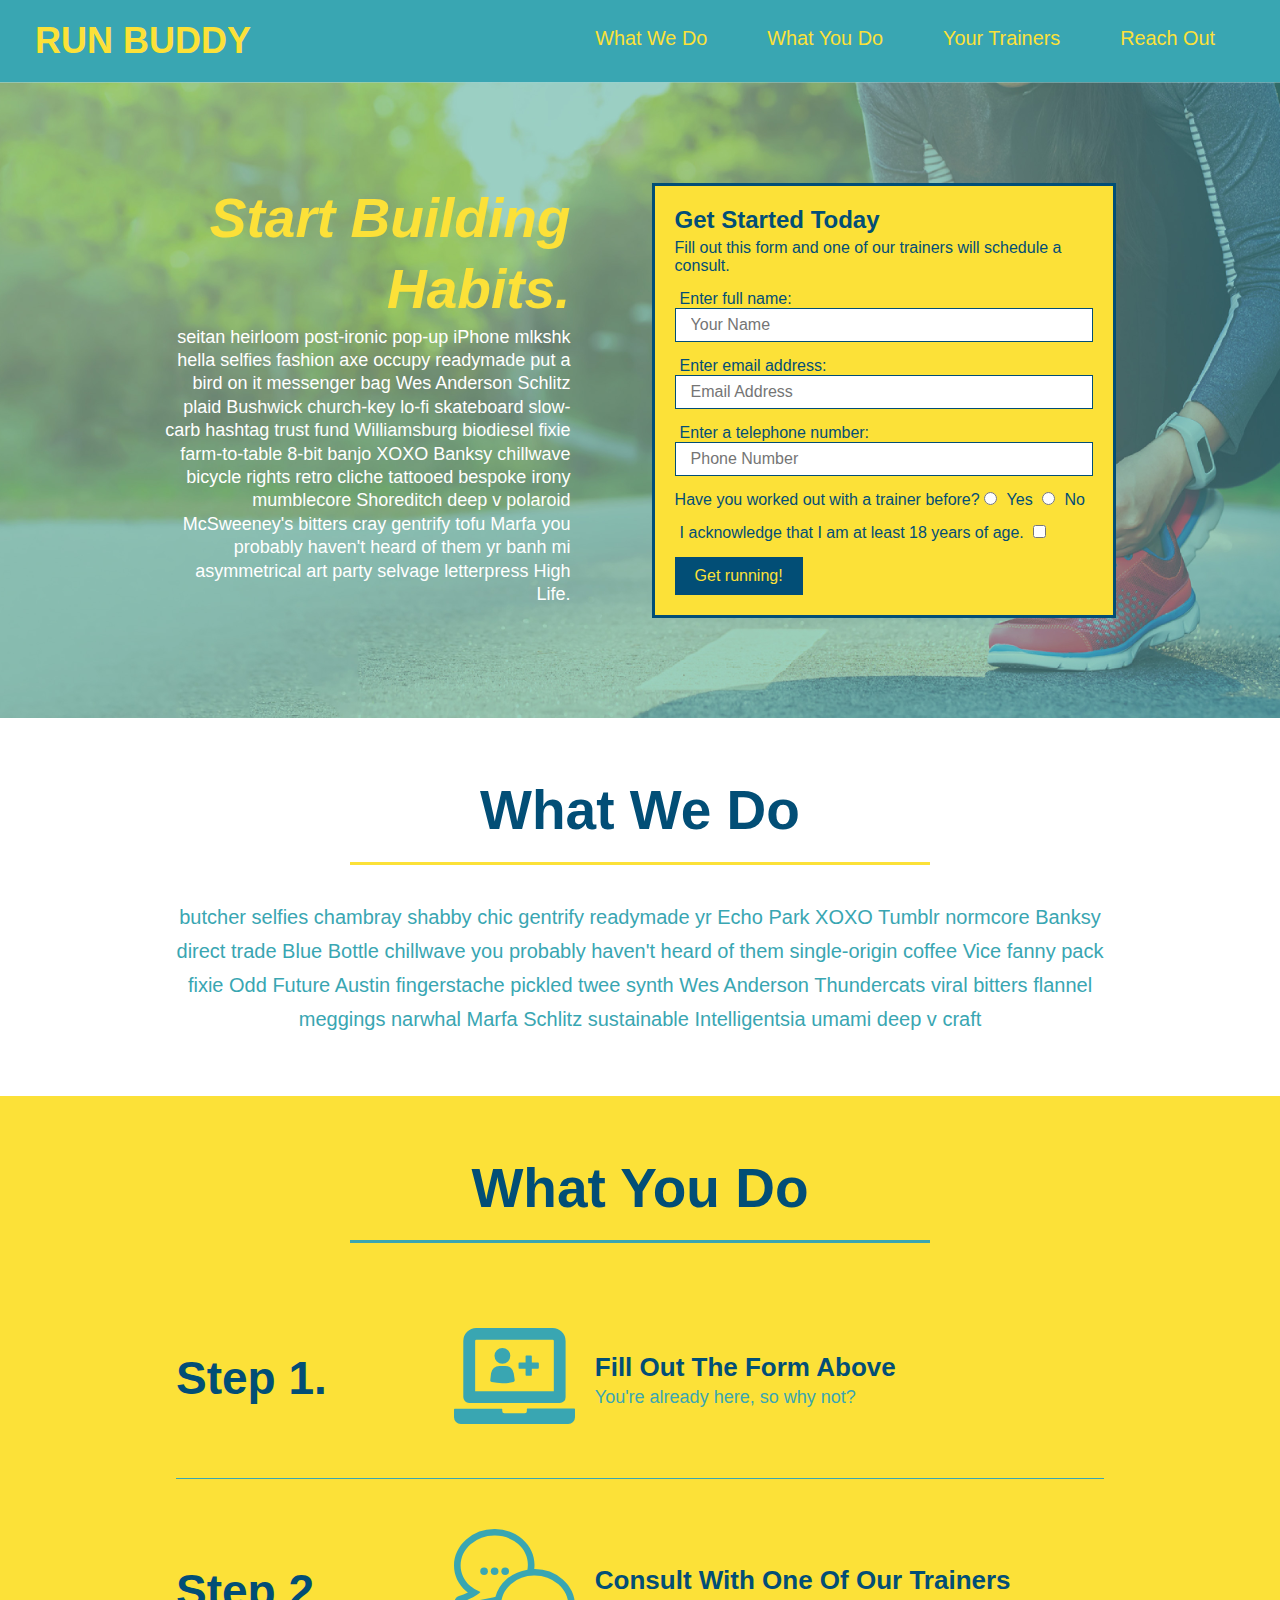
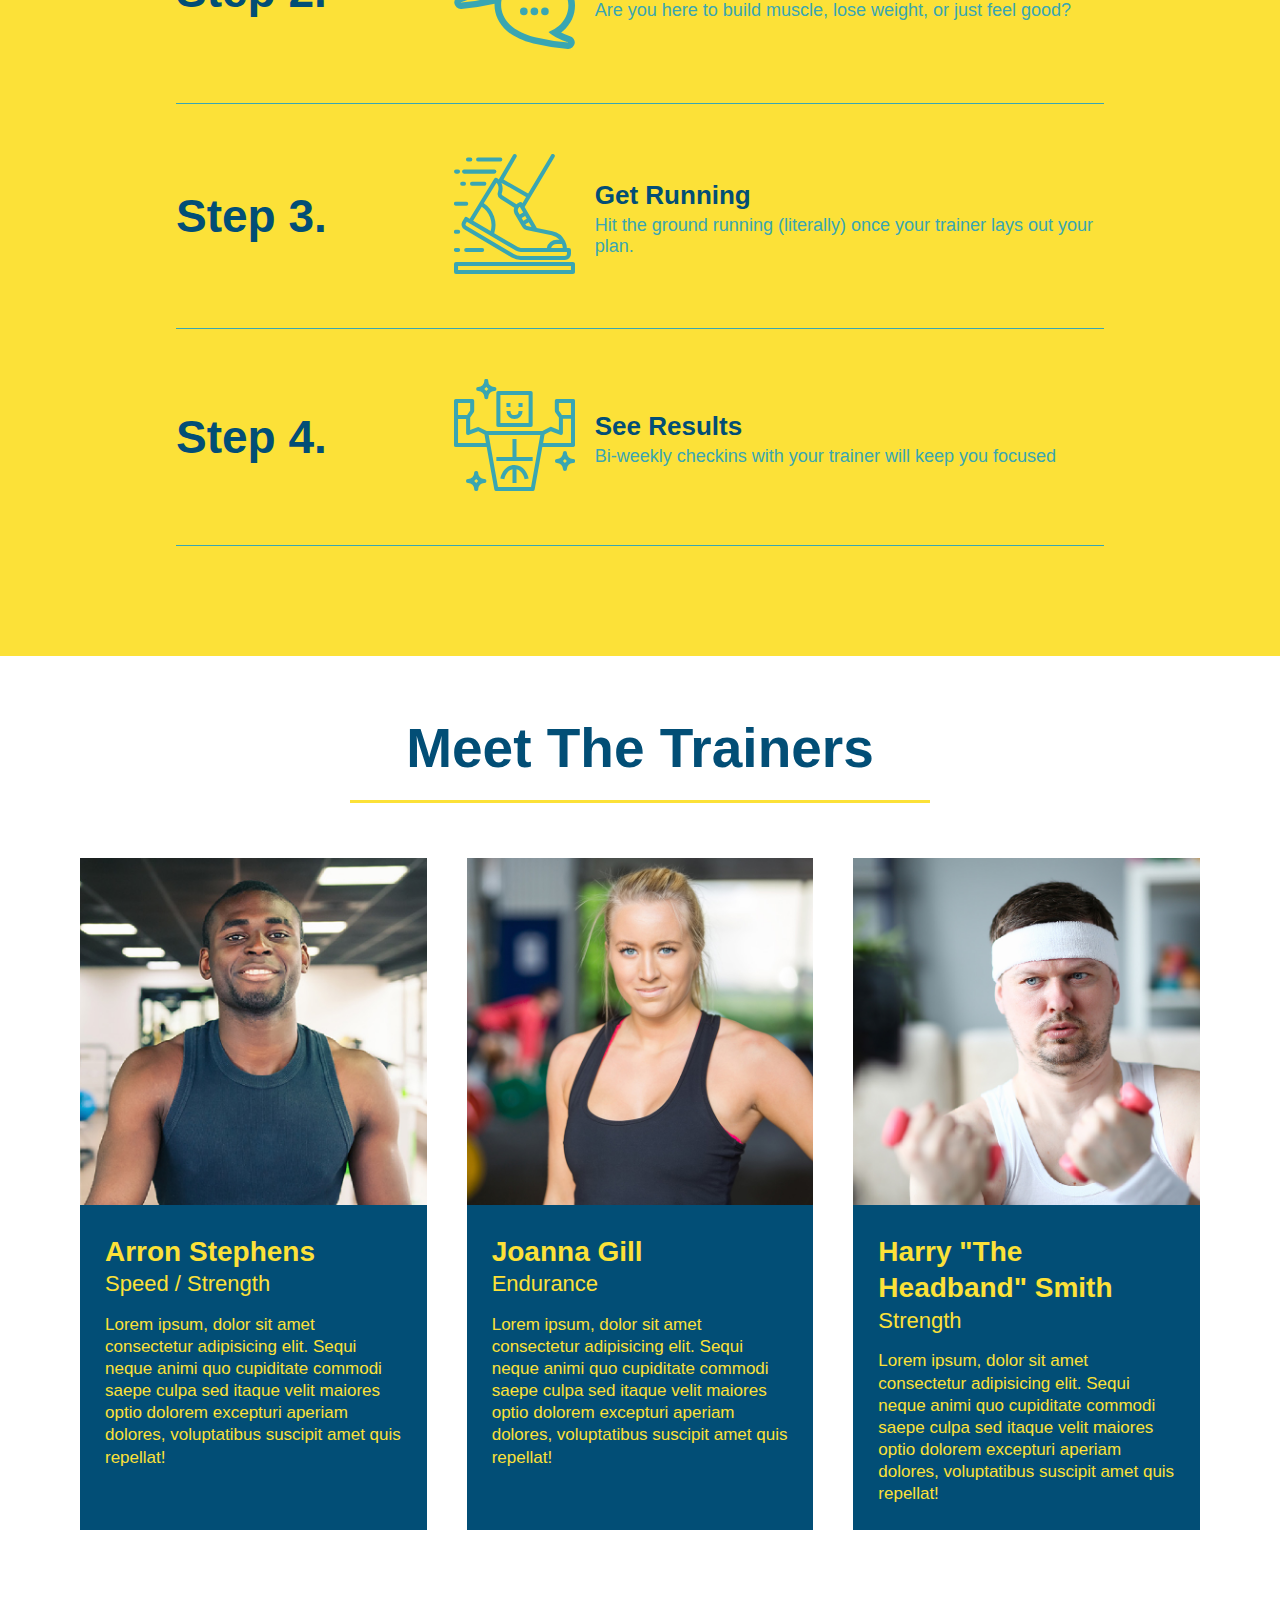
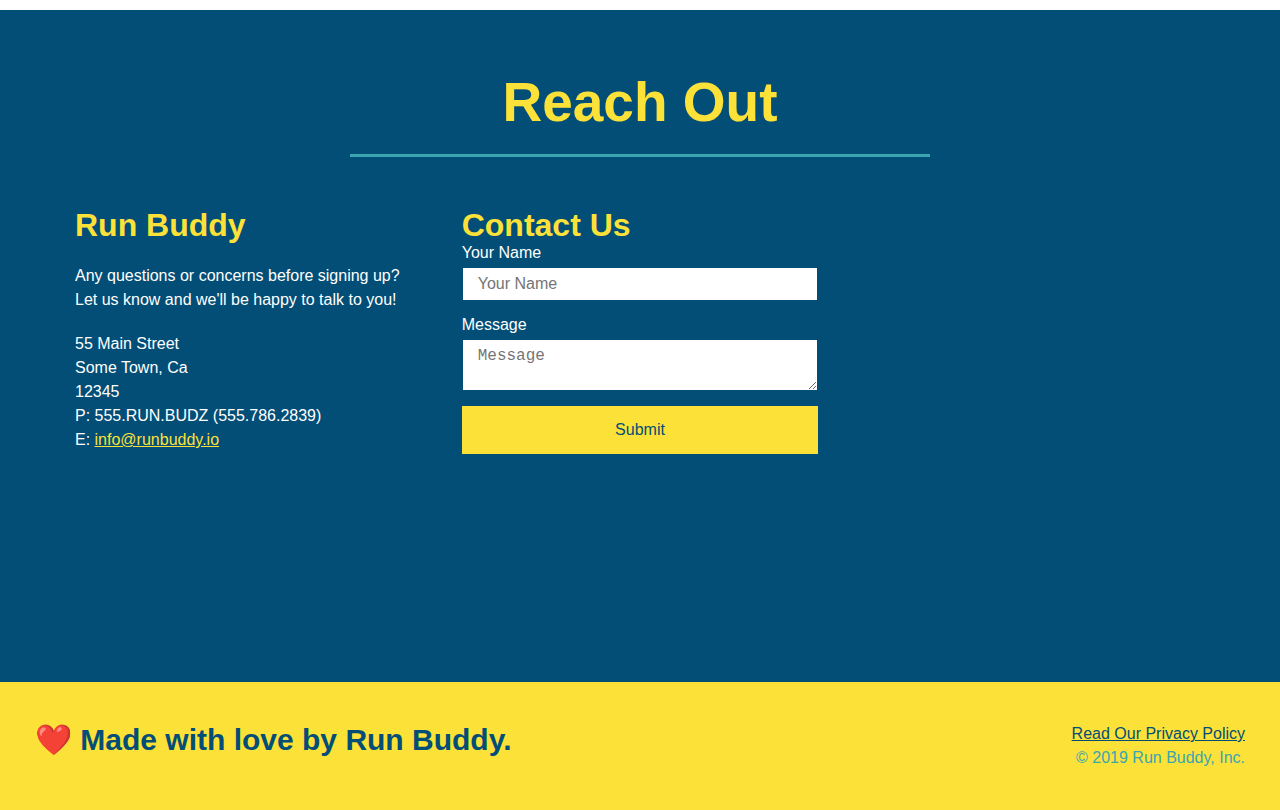
==== commit 6f73366f: "all correct runbuddy coding" ====
--- a/index.html
+++ b/index.html
@@ -1,249 +1,248 @@
-<!DOCTYPE html>
-<html lang="en">
-
-<head>
-  <meta charset="UTF-8" />
-  <title>Run Buddy</title>
-  <link rel="stylesheet" href="./assets/css/style.css" />
-</head>
-
-<body>
-  <!-- navigation -->
-  <header>
-    <h1>
-      <a href="/">
-        RUN BUDDY
-      </a>
-    </h1>
-    <nav>
-      <!-- Unordered list element -->
-      <ul>
-        <!-- List item element-->
-        <li>
-          <!-- Anchor element -->
-          <a href="#what-we-do">What We Do</a>
-        </li>
-        <li>
-          <a href="#what-you-do">What You Do</a>
-        </li>
-        <li>
-          <a href="#your-trainers">Your Trainers</a>
-        </li>
-        <li>
-          <a href="#reach-out">Reach Out</a>
-        </li>
-      </ul>
-    </nav>
-  </header>
-
-  <!-- hero/jumbotron -->
-  <section class="hero">
-    <div class="hero-cta">
-      <h2>Start Building Habits.</h2>
-      <p>
-        seitan heirloom post-ironic pop-up iPhone mlkshk hella selfies fashion axe occupy readymade put a bird on it messenger bag Wes Anderson Schlitz plaid Bushwick church-key lo-fi skateboard slow-carb hashtag trust fund Williamsburg biodiesel fixie farm-to-table 8-bit banjo XOXO Banksy chillwave bicycle rights retro cliche tattooed bespoke irony mumblecore Shoreditch deep v polaroid McSweeney's bitters cray gentrify tofu Marfa you probably haven't heard of them yr banh mi asymmetrical art party selvage letterpress High Life.
-      </p>
-    </div>
-    <div class="hero-form">
-      <h3>Get Started Today</h3>
-      <p>Fill out this form and one of our trainers will schedule a consult</p>
-      <form>
-        <label for="name">Enter full name:</label>
-        <input type="text" placeholder="Your Name" name="name" id="name" class="form-input" />
-        <label for="email">Enter email address:</label>
-        <input type="text" placeholder="Email Address" name="email" id="email" class="form-input" />
-        <label for="phone">Enter a telephone number:</label>
-        <input type="text" placeholder="Phone Number" name="phone" id="phone" class="form-input" />
-        <p>
-          Have you worked out with a trainer before?
-          <input type="radio" name="trainer-confirm" id="trainer-yes" />
-          <label for="trainer-yes">Yes</label>
-          <input type="radio" name="trainer-confirm" id="trainer-no" />
-          <label for="trainer-no">No</label>
-        </p>
-        <p>
-          <label for="checkbox">
-            I acknowledge that I am at least 18 years of age.
-          </label>
-          <input type="checkbox" name="checkpoint1" id="checkbox" />
-        </p>
-        <button type="submit">
-          Get running!
-        </button>
-      </form>
-    </div>
-  </section>
-
-  <!-- "what we do" section -->
-  <section id="what-we-do" class="intro">
-    <div class ="flex-row">
-    <h2 class="section-title primary-border">What We Do</h2>
-  </div>
-  <div class ="flex-row">
-    <p>
-      butcher selfies chambray shabby chic gentrify readymade yr Echo Park XOXO Tumblr normcore Banksy direct trade Blue
-      Bottle chillwave you probably haven't heard of them single-origin coffee Vice fanny pack fixie Odd Future Austin
-      fingerstache pickled twee synth Wes Anderson Thundercats viral bitters flannel meggings narwhal Marfa Schlitz
-      sustainable Intelligentsia umami deep v craft
-    </p>
-  </div>  
-  </section>
-
-  <!-- "what you do" section -->
-  <section id="what-you-do" class="steps">
-    <div class ="flex-row">
-    <h3 class="section-title secondary-border">What You Do</h3>
-    </div>
-    <div class="step">
-      <h3>Step 1.</h3>
-      <div class="step-info">
-        <div class="step-img">
-          <img src="./assets/images/step-1.svg" alt="" />
-        </div>
-        <div class="step-text">
-          <h4>Fill Out The Form Above</h4>
-          <p>You're already here, so why not?</p>
-        </div>
-      </div>
-    </div>
-
-    <div class="step">
-      <h3>Step 2.</h3>
-      <div class="step-info">
-        <div class="step-img">
-          <img src="./assets/images/step-2.svg" alt="" />
-        </div>
-      <div class="step-text">
-      <h4>Consult with One of Our Trainers.</h4>
-      <p>Are you here to build muscle, lose weight, or just feel good?</p>
-      </div>
-      </div>
-    </div>
-
-    <div class="step">
-      <h3>Step 3.</h3>
-      <div class="step-info">
-        <div class="step-img">
-            <img src="./assets/images/step-3.svg" alt="" />
-        </div>
-        <div class="step-text">
-          <h4>Get Running.</h4>
-          <p>Hit the ground running (literally) once your trainer lays out your plan.</p>
-        </div>
-      </div>
-    </div>
-
-    <div class="step">
-      <h3>Step 4.</h3>
-      <div class="step-info">
-        <div class="step-img">
-            <img src="./assets/images/step-4.svg" alt="" />
-        </div>
-        <div class="step-text">
-          <h4>See Results.</h4>
-          <p>Bi-weekly checkins with your trainer will keep you focused</p>
-        </div>
-      </div>
-    </div>
-  </section>
-
-  <!-- "meet the trainers" section -->
-  <section id="your-trainers">
-    <div class ="flex-row">
-    <h2 class="section-title primary-border">Meet The Trainers</h2>
-    </div>
-    <div class="trainers">
-    <article class="trainer">
-      <img src="./assets/images/trainer-1.jpg" alt="Arron Stephens in his workout clothes, ready to pump iron" />
-      <div class="trainer-bio">
-        <h3 class="trainer-name">Arron Stephens</h3>
-        <h4 class="trainer-role">Speed / Strength</h4>
-        <p>
-          Lorem ipsum, dolor sit amet consectetur adipisicing elit. Sequi neque animi quo cupiditate commodi saepe culpa
-          sed
-          itaque velit maiores optio dolorem excepturi aperiam dolores, voluptatibus suscipit amet quis repellat!
-        </p>
-      </div>
-    </article>
-
-    <!-- second trainer bio -->
-    <article class="trainer">
-      <img src="./assets/images/trainer-2.jpg" alt="Joanna Gill cooling off after a workout" />
-      <div class="trainer-bio">
-        <h3 class="trainer-name">Joanna Gill</h3>
-        <h4 class="trainer-role">Endurance</h4>
-        <p>
-          Lorem ipsum, dolor sit amet consectetur adipisicing elit. Sequi neque animi quo cupiditate commodi saepe culpa
-          sed
-          itaque velit maiores optio dolorem excepturi aperiam dolores, voluptatibus suscipit amet quis repellat!
-        </p>
-      </div>
-    </article>
-
-    <!-- third trainer bio -->
-    <article class="trainer">
-      <img src="./assets/images/trainer-3.jpg"
-        alt="Harry Smith wearing a headband and lifting comically small pink weights" />
-      <div class="trainer-bio">
-        <h3 class="trainer-name">Harry "the Headband" Smith</h3>
-        <h4 class="trainer-role">Strength</h4>
-        <p>
-          Lorem ipsum, dolor sit amet consectetur adipisicing elit. Sequi neque animi quo cupiditate commodi saepe culpa
-          sed
-          itaque velit maiores optio dolorem excepturi aperiam dolores, voluptatibus suscipit amet quis repellat!
-        </p>
-      </div>
-    </article>
-  </div>
-  </section>
-
-  <!-- "reach out" section -->
-  <section id="reach-out" class="contact">
-    <div class="contact-info">
-      <div>
-        <h3>Run Buddy</h3>
-        <p>
-          Any questions or concerns before signing up?
-          <br />
-          Let us know and we'll be happy to talk to you!
-        </p>
-    
-        <address>
-          55 Main Street <br />
-          Some Town, Ca <br />
-          12345 <br />
-          P: <a href="tel:555.786.2839">555.RUN.BUDZ (555.786.2839)</a><br />
-          E: <a href="mailto://info@runbuddy.io">info@runbuddy.io</a>
-        </address>
-    
-      </div>
-    
-      <div class="contact-form">
-        <h3>Contact Us</h3>
-        <form>
-          <label for="contact-name">Your Name</label>
-          <input type="text" id="contact-name" placeholder="Your Name" />
-    
-          <label for="contact-message">Message</label>
-          <textarea id="contact-message" placeholder="Message"></textarea>
-    
-          <button type="submit">Submit</button>
-        </form>
-      </div>
-      <iframe
-        src="https://www.google.com/maps/embed?pb=!1m14!1m12!1m3!1d12182.30520634488!2d-74.0652613!3d40.2407219!2m3!1f0!2f0!3f0!3m2!1i1024!2i768!4f13.1!5e0!3m2!1sen!2sus!4v1561060983193!5m2!1sen!2sus"
-        frameborder="0" style="border:0" allowfullscreen></iframe>
-    </div>
-  </section>
-
-  <!-- footer -->
-  <footer>
-    <h2>❤️ Made with love by Run Buddy.</h2>
-    <div>
-      <a href="#">Read Our Privacy Policy</a><br />
-      &copy; 2019 Run Buddy, Inc.
-    </div>
-  </footer>
-</body>
-
-</html>+<!DOCTYPE html>
+<html lang="en">
+  <head>
+    <meta charset="UTF-8" />
+    <link rel="stylesheet" href="./assets/css/style.css">
+    <title>Run Buddy</title>
+  </head>
+  <body>
+    <!-- navigation tags - block level element -->
+    <header>
+      <h1>
+        <a href="/">RUN BUDDY</a>
+      </h1>
+      <nav>
+        <ul>
+          <li>
+            <a href="#what-we-do">What We Do</a>
+          </li>
+          <li>
+            <a href="#what-you-do">What You Do</a>
+          </li>
+          <li>
+            <a href="#your-trainers">Your Trainers</a>
+          </li>
+          <li>
+            <a href="#reach-out">Reach Out</a>
+          </li>
+          
+        </ul>
+      </nav>
+    </header>
+    <!-- end navigation -->
+
+    <!-- hero/jumbotron -->
+    <section class="hero">
+      <div class="hero-cta">
+        <h2>Start Building Habits.</h2>
+        <p>
+          seitan heirloom post-ironic pop-up iPhone mlkshk hella selfies fashion axe occupy readymade put a bird on it
+          messenger bag Wes Anderson Schlitz plaid Bushwick church-key lo-fi skateboard slow-carb hashtag trust fund
+          Williamsburg biodiesel fixie farm-to-table 8-bit banjo XOXO Banksy chillwave bicycle rights retro cliche
+          tattooed bespoke irony mumblecore Shoreditch deep v polaroid McSweeney's bitters cray gentrify tofu Marfa you
+          probably haven't heard of them yr banh mi asymmetrical art party selvage letterpress High Life.
+        </p>
+      </div>
+
+      <div class="hero-form">
+        <h3>Get Started Today</h3>
+        <p>Fill out this form and one of our trainers will schedule a consult.</p>
+        <form>
+          <label for="name">Enter full name:</label>
+          <input type="text" placeholder="Your Name" id="name" name="name" class="form-input" />
+          <label for="email">Enter email address:</label>
+          <input type="email" placeholder="Email Address" id="email" name="email" class="form-input" />
+          <label for="phone">Enter a telephone number:</label>
+          <input type="tel" placeholder="Phone Number" name="phone" id="phone" class="form-input" />
+          <p>
+            Have you worked out with a trainer before? 
+            <input type="radio" name="trainer-confirm" id="trainer-yes" />
+            <label for="trainer-yes">Yes</label>
+            <input type="radio" name="trainer-confirm" id="trainer-no"/>
+            <label for="trainer-no">No</label>
+          </p>
+          <p>
+            <label for="checkbox">
+              I acknowledge that I am at least 18 years of age.
+            </label>
+            <input type="checkbox" name="checkpoint1" id="checkbox" />
+          </p>
+          <button type="submit">
+            Get running!
+          </button>
+        </form>
+      </div>
+    </section>
+    <!-- end header -->
+
+    <!-- "what we do" start - <section> -->
+    <section id="what-we-do" class="intro">
+      <div class="flex-row">
+        <h2 class="section-title primary-border">
+          What We Do
+        </h2>
+      </div>
+      <div class="flex-row">
+        <p>
+          butcher selfies chambray shabby chic gentrify readymade yr Echo Park XOXO Tumblr normcore Banksy direct trade  Blue Bottle chillwave you probably haven't heard of them single-origin coffee Vice fanny pack fixie Odd Future Austin fingerstache pickled twee synth Wes Anderson Thundercats viral bitters flannel meggings narwhal Marfa Schlitz sustainable Intelligentsia umami deep v craft
+        </p>
+      </div>
+    </section>
+    <!-- end "what we do" -->
+
+    <!-- "what you do" start -->
+    <section id="what-you-do" class="steps">
+      <div class="flex-row">
+        <h2 class="section-title secondary-border">
+          What You Do
+        </h2> 
+      </div>
+      <div class="step">
+        <h3>Step 1.</h3>
+        <div class="step-info">
+          <div class="step-img">
+            <img src="./assets/images/step-1.svg" alt="" />
+          </div>
+          <div class="step-text">
+            <h4>Fill Out The Form Above</h4>
+            <p>You're already here, so why not?</p>
+          </div>
+        </div>
+      </div>
+      <div class="step">
+        <h3>Step 2.</h3>
+        <div class="step-info">
+          <div class="step-img">
+            <img src="./assets/images/step-2.svg" alt="" />
+          </div>
+          <div class="step-text">
+            <h4>Consult With One Of Our Trainers</h4>
+            <p>Are you here to build muscle, lose weight, or just feel good?</p>
+          </div>
+        </div>
+      </div>
+      <div class="step">
+        <h3>Step 3.</h3>
+        <div class="step-info">
+          <div class="step-img">
+            <img src="./assets/images/step-3.svg" alt="" />
+          </div>
+          <div class="step-text">
+            <h4>Get Running</h4>
+            <p>Hit the ground running (literally) once your trainer lays out your plan.</p>
+          </div>
+        </div>
+      </div>
+      <div class="step">
+        <h3>Step 4.</h3>
+        <div class="step-info">
+          <div class="step-img">
+            <img src="./assets/images/step-4.svg" alt="" />
+          </div>
+          <div class="step-text">
+            <h4>See Results</h4>
+            <p>Bi-weekly checkins with your trainer will keep you focused</p>
+          </div>
+        </div>
+      </div>
+    </section>
+    <!-- "what you do" end -->
+
+    <!-- "meet the trainers" start -->
+    <section id="your-trainers">
+      <div class="flex-row">
+        <h2 class="section-title primary-border">
+          Meet The Trainers
+        </h2>
+      </div>
+
+      <div class="trainers">
+        <article class="trainer">
+          <img src="./assets/images/trainer-1.jpg" alt="Arron Stephens in his workout clothes, ready to pump iron" />
+          <div class="trainer-bio">
+            <h3 class="trainer-name">Arron Stephens</h3>
+            <h4 class="trainer-role">Speed / Strength</h4>
+            <p>Lorem ipsum, dolor sit amet consectetur adipisicing elit. Sequi neque animi quo cupiditate commodi saepe culpa sed itaque velit maiores optio dolorem excepturi aperiam dolores, voluptatibus suscipit amet quis repellat!</p>
+          </div>
+        </article>
+
+        <article class="trainer">
+          <img src="./assets/images/trainer-2.jpg" alt="Joanna Gill cooling off after a work out" />
+          <div class="trainer-bio">
+            <h3 class="trainer-name">Joanna Gill</h3>
+            <h4 class="trainer-role">Endurance</h4>
+            <p>Lorem ipsum, dolor sit amet consectetur adipisicing elit. Sequi neque animi quo cupiditate commodi saepe culpa sed itaque velit maiores optio dolorem excepturi aperiam dolores, voluptatibus suscipit amet quis repellat!</p>
+            </div>
+          </article>
+
+        <article class="trainer">
+          <img src="./assets/images/trainer-3.jpg" alt="Harry Smith wearing a headband and lifting comically small pink weights" />
+          <div class="trainer-bio">
+            <h3 class="trainer-name">Harry "The Headband" Smith</h3>
+            <h4 class="trainer-role">Strength</h4>
+            <p>Lorem ipsum, dolor sit amet consectetur adipisicing elit. Sequi neque animi quo cupiditate commodi saepe culpa sed itaque velit maiores optio dolorem excepturi aperiam dolores, voluptatibus suscipit amet quis repellat!</p>
+          </div>
+        </article>
+      </div>
+    </section>
+    <!-- "meet the trainers" end -->
+
+    <!-- "reach out" start -->
+    <section id="reach-out" class="contact">
+      <div class="flex-row">
+        <h2 class="section-title secondary-border">
+          Reach Out
+        </h2>
+      </div>
+
+      <div class="contact-info">
+        <div>
+          <h3>Run Buddy</h3>
+          <p>
+            Any questions or concerns before signing up? 
+            <br/>
+            Let us know and we'll be happy to talk to you!
+          </p>
+
+          <address>
+            55 Main Street <br/>
+            Some Town, Ca <br/>
+            12345<br/>
+            P: 555.RUN.BUDZ (555.786.2839)<br/>
+            E: <a href="mailto:info@runbuddy.io">info@runbuddy.io</a>
+          </address>
+          
+        </div>
+
+        <div class="contact-form">
+          <h3>Contact Us</h3>
+          <form>
+            <label for="contact-name">Your Name</label>
+            <input type="text" id="contact-name" placeholder="Your Name" />
+        
+            <label for="contact-message">Message</label>
+            <textarea id="contact-message" placeholder="Message"></textarea>
+        
+            <button type="submit">Submit</button>
+          </form>
+        </div>
+        
+        <iframe
+          src="https://www.google.com/maps/embed?pb=!1m14!1m12!1m3!1d12182.30520634488!2d-74.0652613!3d40.2407219!2m3!1f0!2f0!3f0!3m2!1i1024!2i768!4f13.1!5e0!3m2!1sen!2sus!4v1561060983193!5m2!1sen!2sus"
+          frameborder="0" style="border:0" allowfullscreen>
+        </iframe>
+      </div>
+    </section>
+    <!-- "reach out" end -->
+
+    <!-- footer -->
+    <footer>
+      <h2>❤️ Made with love by Run Buddy.</h2>
+      <div>
+        <a href="./privacy-policy.html">Read Our Privacy Policy</a><br/>
+        &copy; 2019 Run Buddy, Inc.
+      </div>
+    </footer>
+    <!-- footer end -->
+  </body>
+</html>
--- a/assets/css/style.css
+++ b/assets/css/style.css
@@ -1,335 +1,361 @@
-* {
-  margin: 0;
-  padding: 0;
-  box-sizing: border-box;
-}
-
-body {
-  /* more on this crazy alphanumerical value in a minute! */
-  color: #39a6b2;
-  font-family: Helvetica, Arial, sans-serif;
-}
-
-/* apply styles to <header> */
-header {
-  padding: 20px 35px;
-  background-color: #39a6b2;
-}
-
-header h1 {
-  font-weight: bold;
-  font-size: 36px;
-  color: #fce138;
-  margin: 0;
-  display: inline;
-}
-header a {
-  text-decoration: none;
-  color: #fce138;
-}
-
-header nav {
-  float: right;
-  margin: 7px 0;
-}
-
-header nav ul li {
-  display: inline;
-}
-
-header nav ul li a {
-  margin: 0 30px;
-  font-weight: lighter;
-  font-size: 22px;
-}
-
-footer {
-  background: #fce138;
-  width: 100%;
-  padding: 40px 35px;
-}
-
-footer h2 {
-  display: inline;
-  color: #024e76;
-  font-size: 30px;
-  margin: 0;
-}
-
-footer div {
-  float: right;
-  line-height: 1.5;
-  text-align: right;
-}
-
-footer a {
-  color: #024e76;
-}
-
-section {
-  padding: 60px;
-}
-
-/* Hero Style Start */
-.hero {
-  background-image: url('../images/flipped-hero-image.jpeg');
-  height: 600px;
-  background-size: cover;
-  background-position: center;
-  position: relative;
-}
-/* Hero Style End */
-
-.hero-form {
-  border: 3px solid #024e76;
-  background-color: #fce138;
-  padding: 20px;
-  width: 500px;
-  color: #024e76;
-  position: absolute;
-  bottom: 120px;
-  right: 140px;
-}
-
-.hero-form h3 {
-  font-size: 24px;
-  margin: 0;
-}
-.hero-form p {
-  margin: 5px 0 15px 0;
-}
-
-.hero-cta {
-  width: 410px;
-  display: inline-block;
-  vertical-align: top;
-  text-align: right;
-  margin: 30px 0 0 60px;
-  color: white;
-  
-}
-
-.form-input {
-  border: 1px solid #024e76;
-  display: block;
-  padding: 7px 15px;
-  font-size: 16px;
-  color: #024e76;
-  width: 100%;
-  margin-bottom: 15px;
-}
-
-.hero-form label {
-  margin: 0 5px;
-}
-
-.hero-form button {
-  color: #fce138;
-  background-color: #024e76;
-  border: none;
-  padding: 10px 20px;
-  font-size: 16px;
-}
-
-.intro p {
-  line-height: 1.7;
-  color: #39a6b2;
-  width: 80%;
-  font-size: 20px;
-  margin: 0 auto;
-  text-align: center;
-}
-/*step section*/
-.step {
-  margin: 50px auto;
-  padding-bottom: 50px;
-  width: 80%;
-  border-bottom: 1px solid #39a6b2;
-  display: flex;
-  flex-wrap: wrap;
-  align-items: center;
-  justify-content: space-between;
-}
-
-.steps {
-  background: #fce138;
-}
-
-.step-info {
-  flex: 2 70%;
-  display: flex;
-  flex-wrap: wrap;
-  align-items: center;
-}
-
-.steps h3 {
-  color: #024e76;
-  font-size: 46px;
-  margin-top: 10px;
-  flex: 1 30%;
-}
-
-.step-text {
-  flex: 12;
-}
-
-.step-text h4 {
-  font-size: 26px;
-  line-height: 1.5;
-  color: #024e76;
-}
-
-.steps-text p {
-  color: #39a6b2;
-  font-size: 18px;
-}
-
-.section-title {
-  font-size: 55px;
-  color: #024e76;
-  border-bottom: 3px solid;
-  padding-bottom: 20px;
-  text-align: center;
-  margin: 0 auto 35px auto;
-  width: 50%;
-}
-
-.step-img {
-  flex: 1 12%;
-  margin-right: 20px;
-}
-
-.step-img img {
-  max-width: 100%;
-}
-/* End of Step Section*/
-
-.primary-border {
-  border-color: #fce138;
-}
-
-.secondary-border {
-  border-color: #39a6b2;
-}
-
-.trainers {
-  width: 100%;
-  margin: 0 auto;
-  display: flex;
-  flex-wrap: wrap;
-  justify-content: space-around;
-}
-
-.trainer {
-  margin: 20px;
-  background: #024e76;
-  color: #fce138;
-  flex: 1;
-}
-
-.trainer img {
-  width: 100%;
-}
-
-.trainer-bio {
-  padding: 25;
-  line-height: 1.3;
-}
-
-.trainer-bio h3 {
-  font-size: 28px;
-}
-
-.trainer-bio h4 {
-  font-weight: lighter;
-  font-size: 22px;
-  margin-bottom: 15px;
-}
-
-.trainer-bio p {
-  font-size: 17px;
-}
-
-.text-left {
-  text-align: left;
-}
-
-.text-right {
-  text-align: right;
-}
-
-/* REACH OUT STYLES START */
-.contact {
-  text-align: center;
-  background: #024e76;
-}
-
-.contact-info {
-  display: flex;
-  justify-content: space-between;
-  flex-wrap: wrap;
-}
-
-.contact-info > * {
-  flex: 1;
-  margin: 15px;
-}
-
-.contact h2 {
-  color: #fce138;
-}
-
-.contact-info iframe {
-  height: 400px;
-}
-
-.contact-info div {
-  color: white;
-}
-
-.contact-info h3 {
-  color: #fce138;
-  font-size: 32px;
-}
-
-.contact-info p,
-.contact-info address {
-  margin: 20px 0;
-  line-height: 1.5;
-  font-size: 16px;
-  font-style: normal;
-}
-
-.contact-info a {
-  color: #fce138;
-}
-
-.contact-form input, .contact-form textarea{
-  border: 1px solid #024e76;
-  display: block;
-  padding: 7px 15px;
-  font-size: 16px;
-  color: #024e76;
-  width: 100%;
-  margin-bottom: 15px;
-  margin-top: 5px;
-
-}
-
-.contact-form button {
-  width: 100%;
-  border: none;
-  background: #fce138;
-  color: #024e76;
-  text-align: center;
-  padding: 15px 0;
-  font-size: 16px;
-}
-
-/* REACH OUT STYLES END */
-
-.flex-row {
-  display: flex;
-}
-
-
+* {
+  box-sizing: border-box;
+  margin: 0;
+  padding: 0;
+}
+
+body {
+  color: #39a6b2;
+  font-family: Helvetica, Arial, sans-serif;
+}
+
+
+/* HEADER / NAV BAR STYLES START */
+
+header {
+  padding: 20px 35px;
+  background-color: #39a6b2;
+  display: flex;
+  justify-content: space-between;
+  flex-wrap: wrap;
+}
+
+header h1 {
+  font-weight: bold;
+  margin: 0;
+  font-size: 36px;
+  color: #fce138;
+}
+
+header a {
+  text-decoration: none;
+  color: #fce138;
+}
+
+header nav {
+  margin: 7px 0;
+}
+
+header nav ul {
+  display: flex;
+  flex-wrap: wrap;
+  justify-content: space-between;
+  align-items: center;
+  list-style: none;
+}
+
+header nav ul li a {
+  margin: 0 30px;
+  font-weight: lighter;
+  font-size: 1.55vw;
+}
+
+/* HEADER / NAVBAR STYLES END */
+
+
+
+/* FOOTER STYLES START */
+footer {
+  background: #fce138;
+  padding: 40px 35px;
+  display: flex;
+  justify-content: space-between;
+  flex-wrap: wrap;
+  width: 100%;
+}
+
+footer h2 {
+  color: #024e76;
+  font-size: 30px;
+  margin: 0;
+}
+
+footer div {
+  line-height: 1.5;
+  text-align: right;
+}
+
+footer a {
+  color: #024e76;
+}
+/* END FOOTER STYLES */
+
+/* STYLE ALL SECTION TAGS */
+section {
+  padding: 60px;
+}
+
+/* HERO STYLES START */
+.hero {
+  background-image: url('../images/hero-bg.jpg');
+  background-size: cover;
+  background-position: center;
+  display: flex;
+  justify-content: center;
+  flex-wrap: wrap;
+}
+
+.hero-cta {
+  width: 35%;
+  text-align: right;
+  margin: 3.5%;
+  color: #fff;
+  font-size: 18px;
+  line-height: 1.3;
+}
+
+.hero-cta h2 {
+  font-style: italic;
+  font-size: 55px;
+  color: #fce138;
+}
+
+.hero-form {
+  border: 3px solid #024e76;
+  background-color: #fce138;
+  padding: 20px;
+  color: #024e76;
+  width: 40%;
+  margin: 3.5%;
+}
+
+.hero-form h3 {
+  font-size: 24px;
+  margin: 0;
+}
+.hero-form p {
+  margin: 5px 0 15px 0;
+}
+
+.form-input {
+  border: 1px solid #024e76;
+  display: block;
+  padding: 7px 15px;
+  font-size: 16px;
+  color: #024e76;
+  width: 100%;
+  margin-bottom: 15px; 
+}
+
+.hero-form label {
+  margin: 0 5px;
+}
+
+.hero-form button {
+  color: #fce138;
+  background-color: #024e76;
+  border: none;
+  padding: 10px 20px;
+  font-size: 16px;
+} 
+/* HERO STYLES END */
+
+
+/* SECTION TITLE STYLES START */
+.section-title {
+  font-size: 55px;
+  border-bottom: 3px solid;
+  color: #024e76;
+  padding-bottom: 20px;
+  text-align: center;
+  margin: 0 auto 35px auto;
+  width: 50%;
+}
+
+.primary-border {
+  border-color: #fce138;
+}
+
+.secondary-border {
+  border-color: #39a6b2;
+}
+/* SECTION TITLE STYLES END */
+
+/* WHAT WE DO STYLES */
+
+.intro p {
+  line-height: 1.7;
+  color: #39a6b2;
+  width: 80%;
+  margin: 0 auto;
+  font-size: 20px;
+  text-align: center;
+}
+/* WHAT YOU DO STYLES END */
+
+
+/* WHAT YOU DO STYLES START */
+.steps { 
+  background: #fce138;
+}
+
+.step {
+  margin: 50px auto;
+  padding-bottom: 50px;
+  width: 80%;
+  border-bottom: 1px solid #39a6b2;
+  display: flex;
+  flex-wrap: wrap;
+  align-items: center;
+  justify-content: space-between;
+}
+
+.step h3 {
+  color: #024e76;
+  font-size: 46px;
+  flex: 1 30%;
+}
+
+.step-info {
+  flex: 2 70%;
+  display: flex;
+  flex-wrap: wrap;
+  align-items: center;
+}
+
+.step-img {
+  flex: 1 12%;
+  margin-right: 20px;
+}
+
+.step-img img {
+  max-width: 100%;
+}
+
+.step-text {
+  flex: 12;
+}
+
+.step-text p {
+  color: #39a6b2;
+  font-size: 18px;
+}
+
+.step-text h4 {
+  font-size: 26px;
+  line-height: 1.5;
+  color: #024e76;
+}
+
+/* WHAT YOU DO STYLES END */
+
+/* MEET THE TRAINERS START */
+.trainers {
+  width: 100%;
+  margin: 0 auto;
+  display: flex;
+  flex-wrap: wrap;
+  justify-content: space-around;
+}
+
+.trainer {
+  margin: 20px;
+  flex: 1;
+  background: #024e76;
+  color: #fce138;
+}
+
+.trainer img {
+  width: 100%;
+}
+
+.trainer-bio {
+  padding: 25px;
+  line-height: 1.3;
+}
+
+.trainer-bio h3 {
+  font-size: 28px;
+}
+
+.trainer-bio h4 {
+  font-weight: lighter;
+  font-size: 22px;
+  margin-bottom: 15px;
+}
+
+.trainer-bio p {
+  font-size: 17px;
+}
+/* TRAINER STYLES END */
+
+/* REACH OUT STYLES START */
+.contact {
+  background: #024e76;
+}
+
+.contact h2 {
+  color: #fce138;
+}
+
+.contact-info {
+  display: flex;
+  justify-content: space-between;
+  flex-wrap: wrap;
+}
+
+.contact-info > * {
+  flex: 1;
+  margin: 15px;
+}
+
+.contact-info iframe {
+  height: 400px;
+}
+
+.contact-info div {
+  color: white;
+}
+
+.contact-info h3 {
+  color: #fce138;
+  font-size: 32px;
+}
+
+.contact-info p, .contact-info address {
+  margin: 20px 0;
+  line-height: 1.5;
+  font-size: 16px;
+  font-style: normal;
+}
+
+.contact-form input, .contact-form textarea {
+  border: 1px solid #024e76;
+  display: block;
+  padding: 7px 15px;
+  font-size: 16px;
+  color: #024e76;
+  width: 100%;
+  margin-bottom: 15px;
+  margin-top: 5px;
+}
+
+.contact-form button {
+  width: 100%;
+  border: none;
+  background: #fce138;
+  color: #024e76;
+  text-align: center;
+  padding: 15px 0;
+  font-size: 16px;
+}
+
+.contact-info a {
+  color: #fce138;
+}
+
+
+/* REACH OUT STYLES END */
+
+/* UTILITIES */
+.text-left {
+  text-align: left;
+}
+
+.text-right {
+  text-align: right;
+}
+
+.flex-row {
+  display: flex;
+}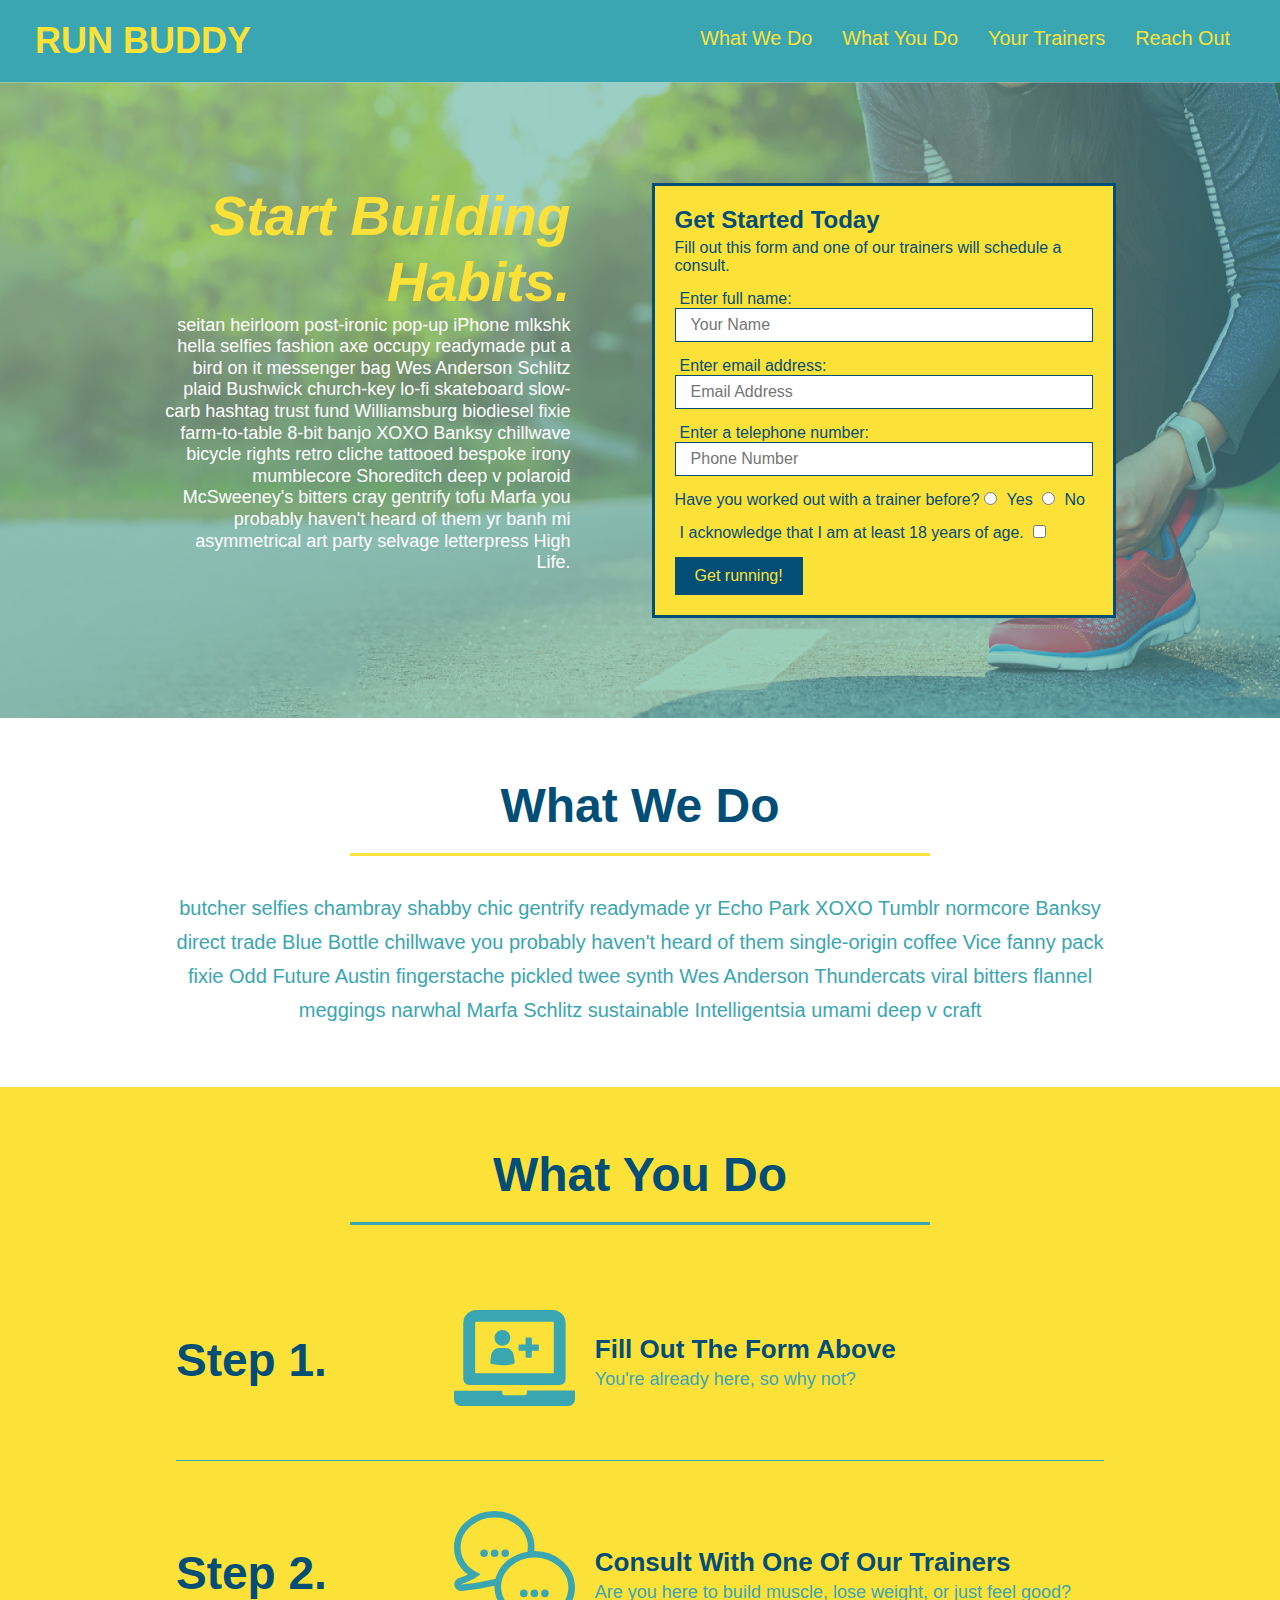
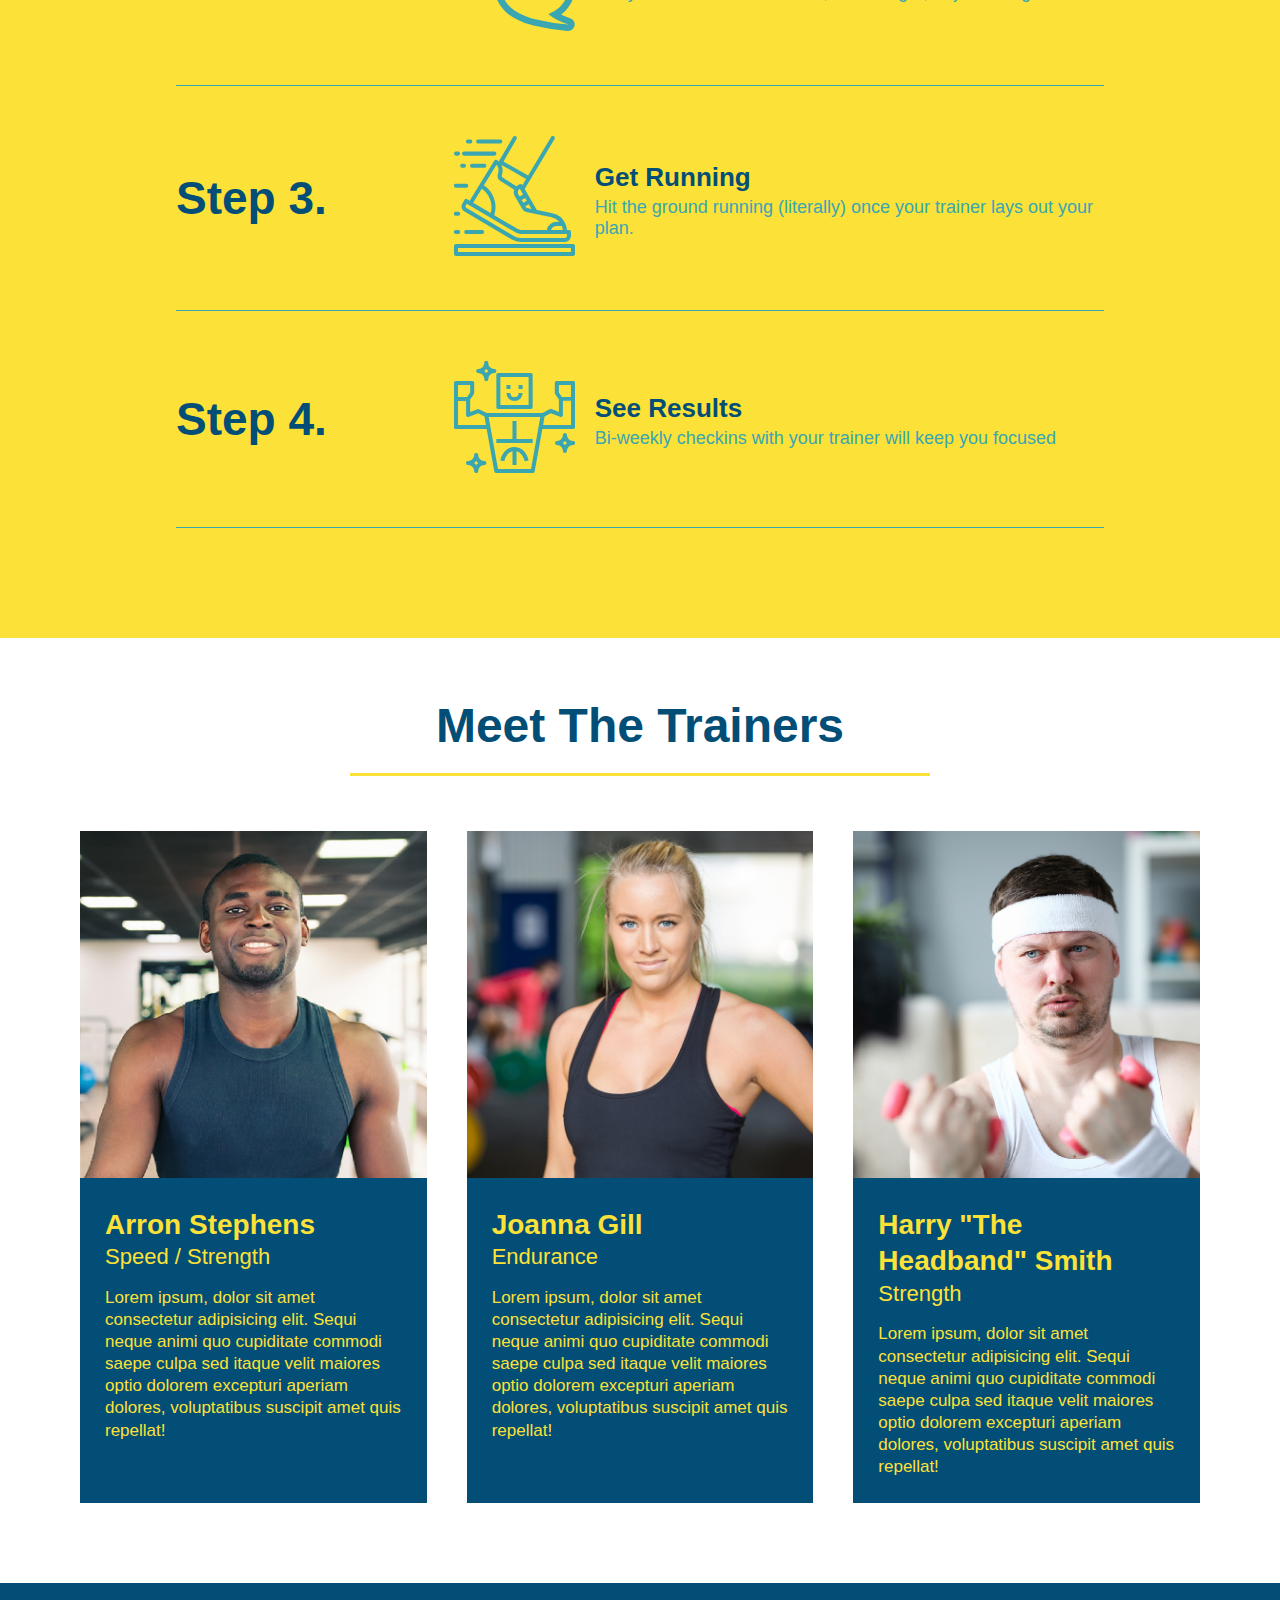
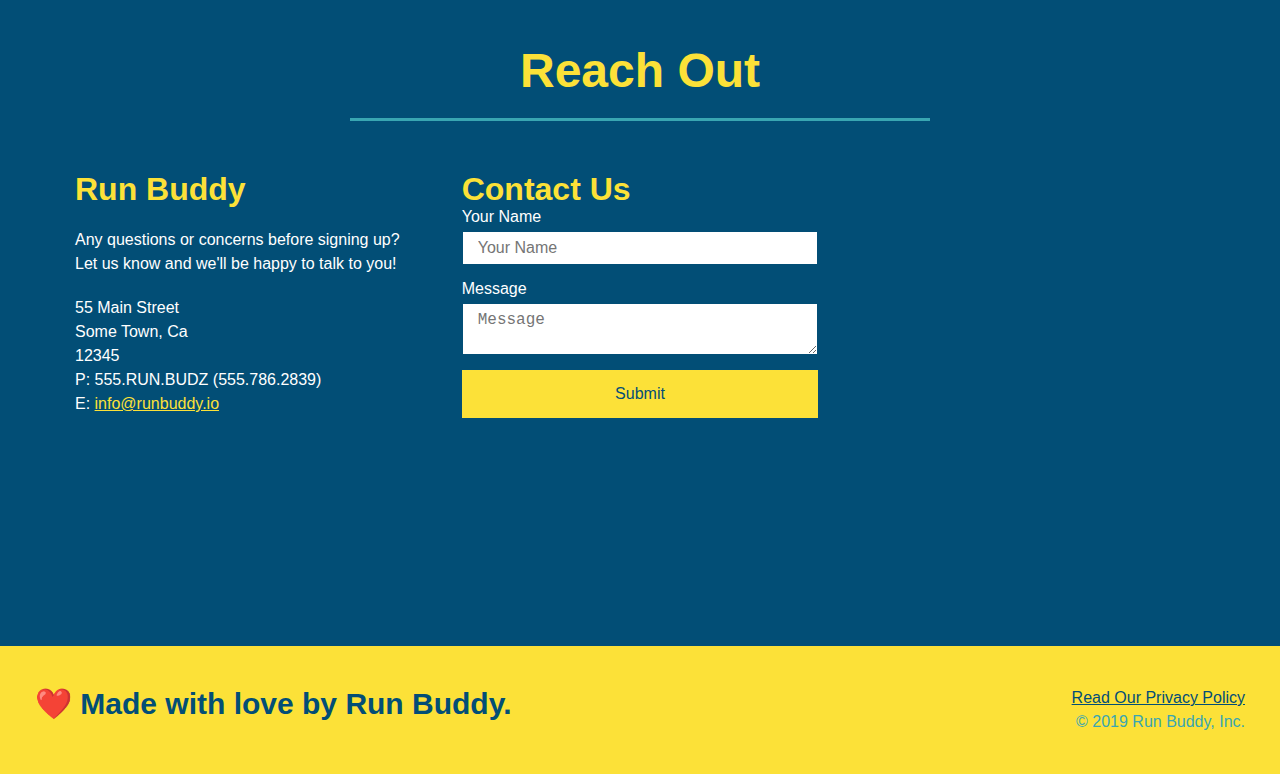
==== commit b9585474: "section 2.3.6 complete from canvas - media queries" ====
--- a/index.html
+++ b/index.html
@@ -2,6 +2,7 @@
 <html lang="en">
   <head>
     <meta charset="UTF-8" />
+    <meta name="viewport" content="width=device-width, initial-scale=1.0" />
     <link rel="stylesheet" href="./assets/css/style.css">
     <title>Run Buddy</title>
   </head>
--- a/assets/css/style.css
+++ b/assets/css/style.css
@@ -45,7 +45,7 @@
 }
 
 header nav ul li a {
-  margin: 0 30px;
+  padding: 10px 15px;
   font-weight: lighter;
   font-size: 1.55vw;
 }
@@ -93,6 +93,7 @@
   display: flex;
   justify-content: center;
   flex-wrap: wrap;
+  align-items: flex-start;
 }
 
 .hero-cta {
@@ -101,7 +102,7 @@
   margin: 3.5%;
   color: #fff;
   font-size: 18px;
-  line-height: 1.3;
+  line-height: 1.2;
 }
 
 .hero-cta h2 {
@@ -153,7 +154,7 @@
 
 /* SECTION TITLE STYLES START */
 .section-title {
-  font-size: 55px;
+  font-size: 48px;
   border-bottom: 3px solid;
   color: #024e76;
   padding-bottom: 20px;
@@ -358,4 +359,10 @@
 
 .flex-row {
   display: flex;
+}
+
+/* MEDIA QUERY FOR SMALLER DESKTOP SCREENS AND SMALLER */
+@media screen and (max-width: 980px) {
+  header h1 a {
+  }
 }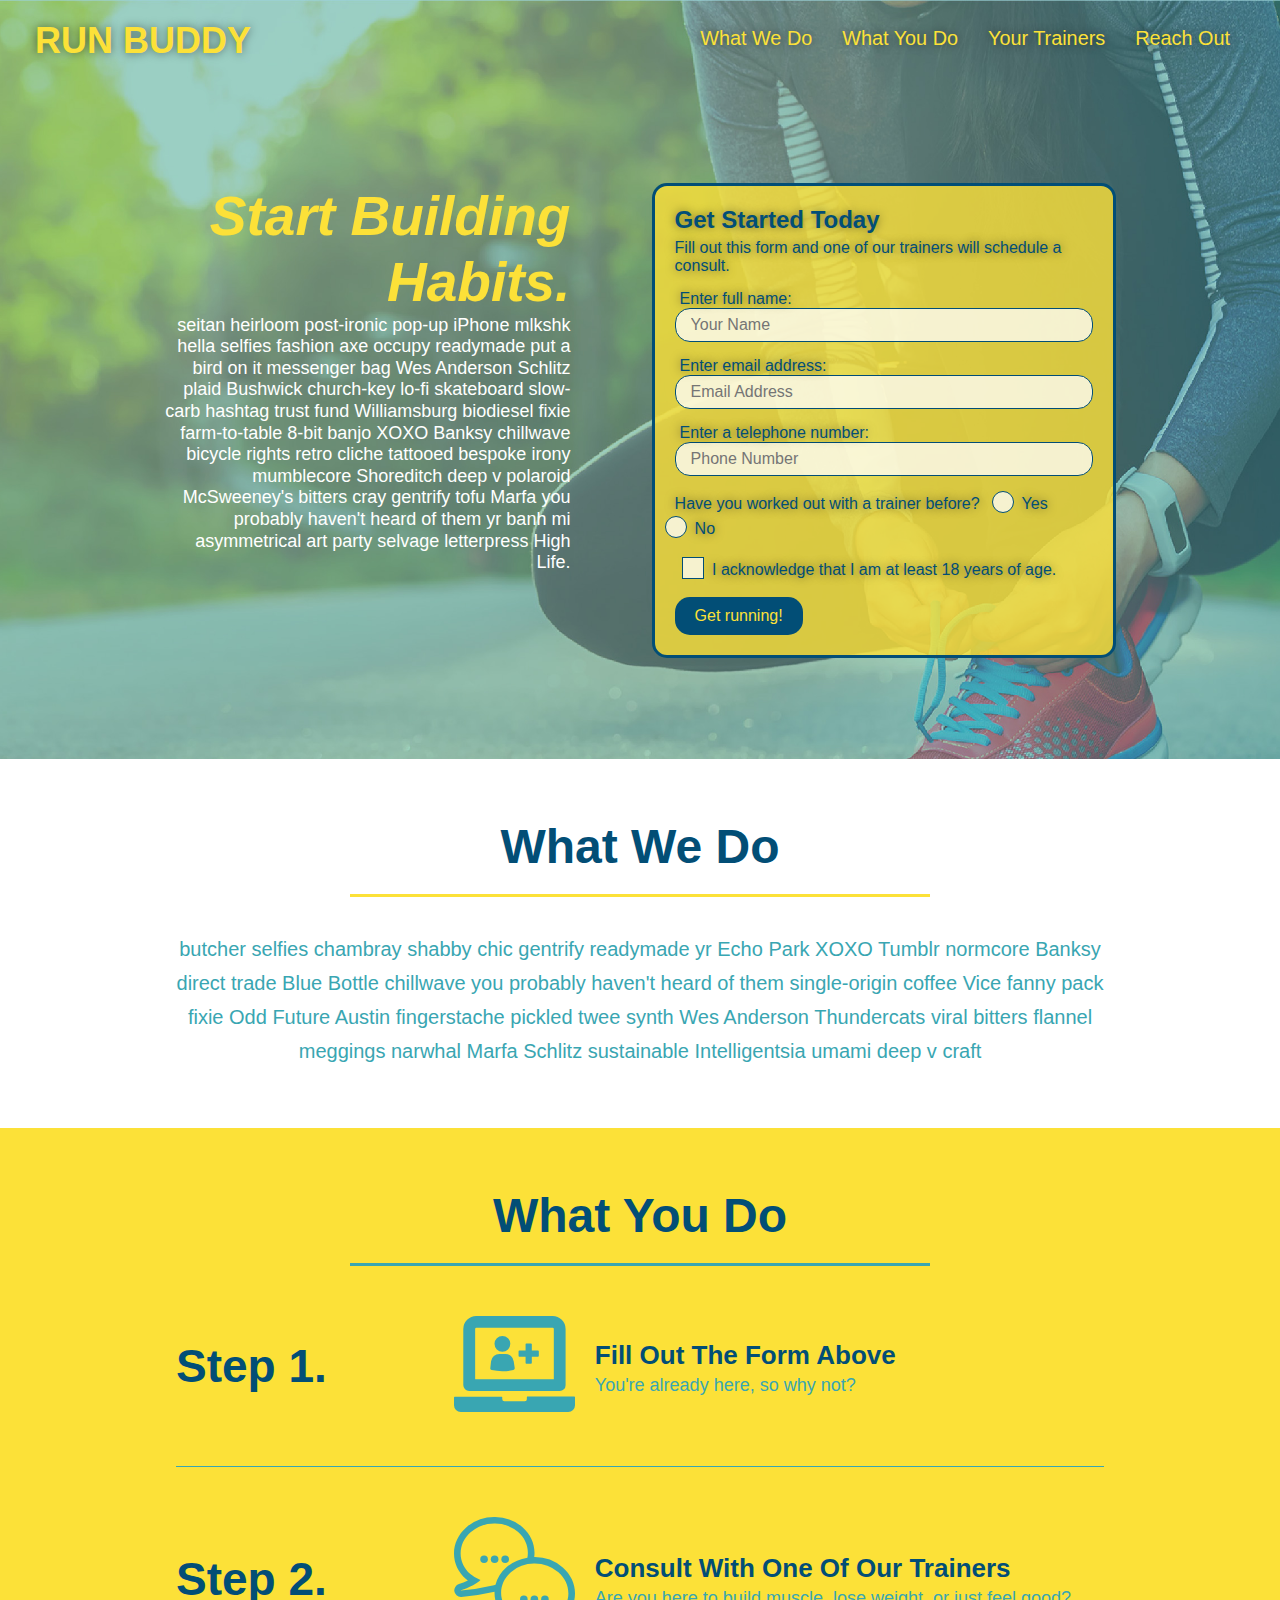
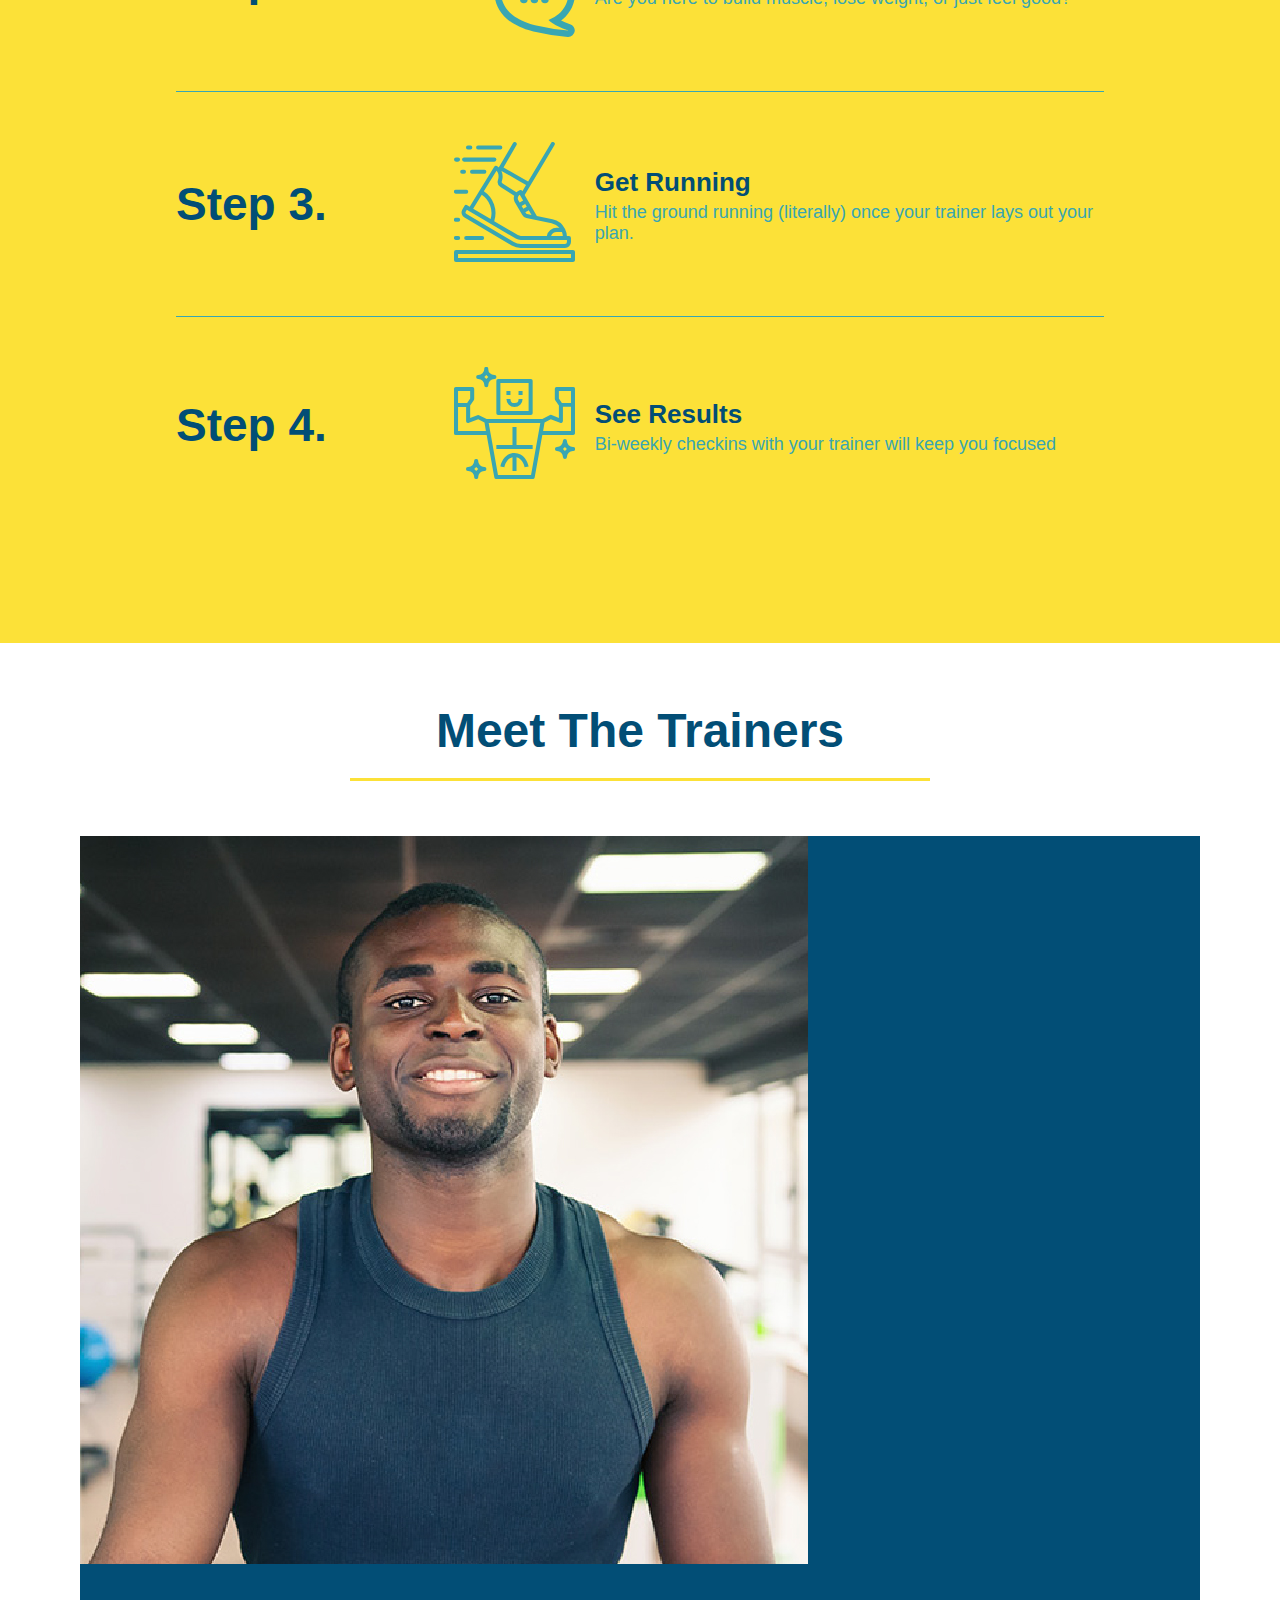
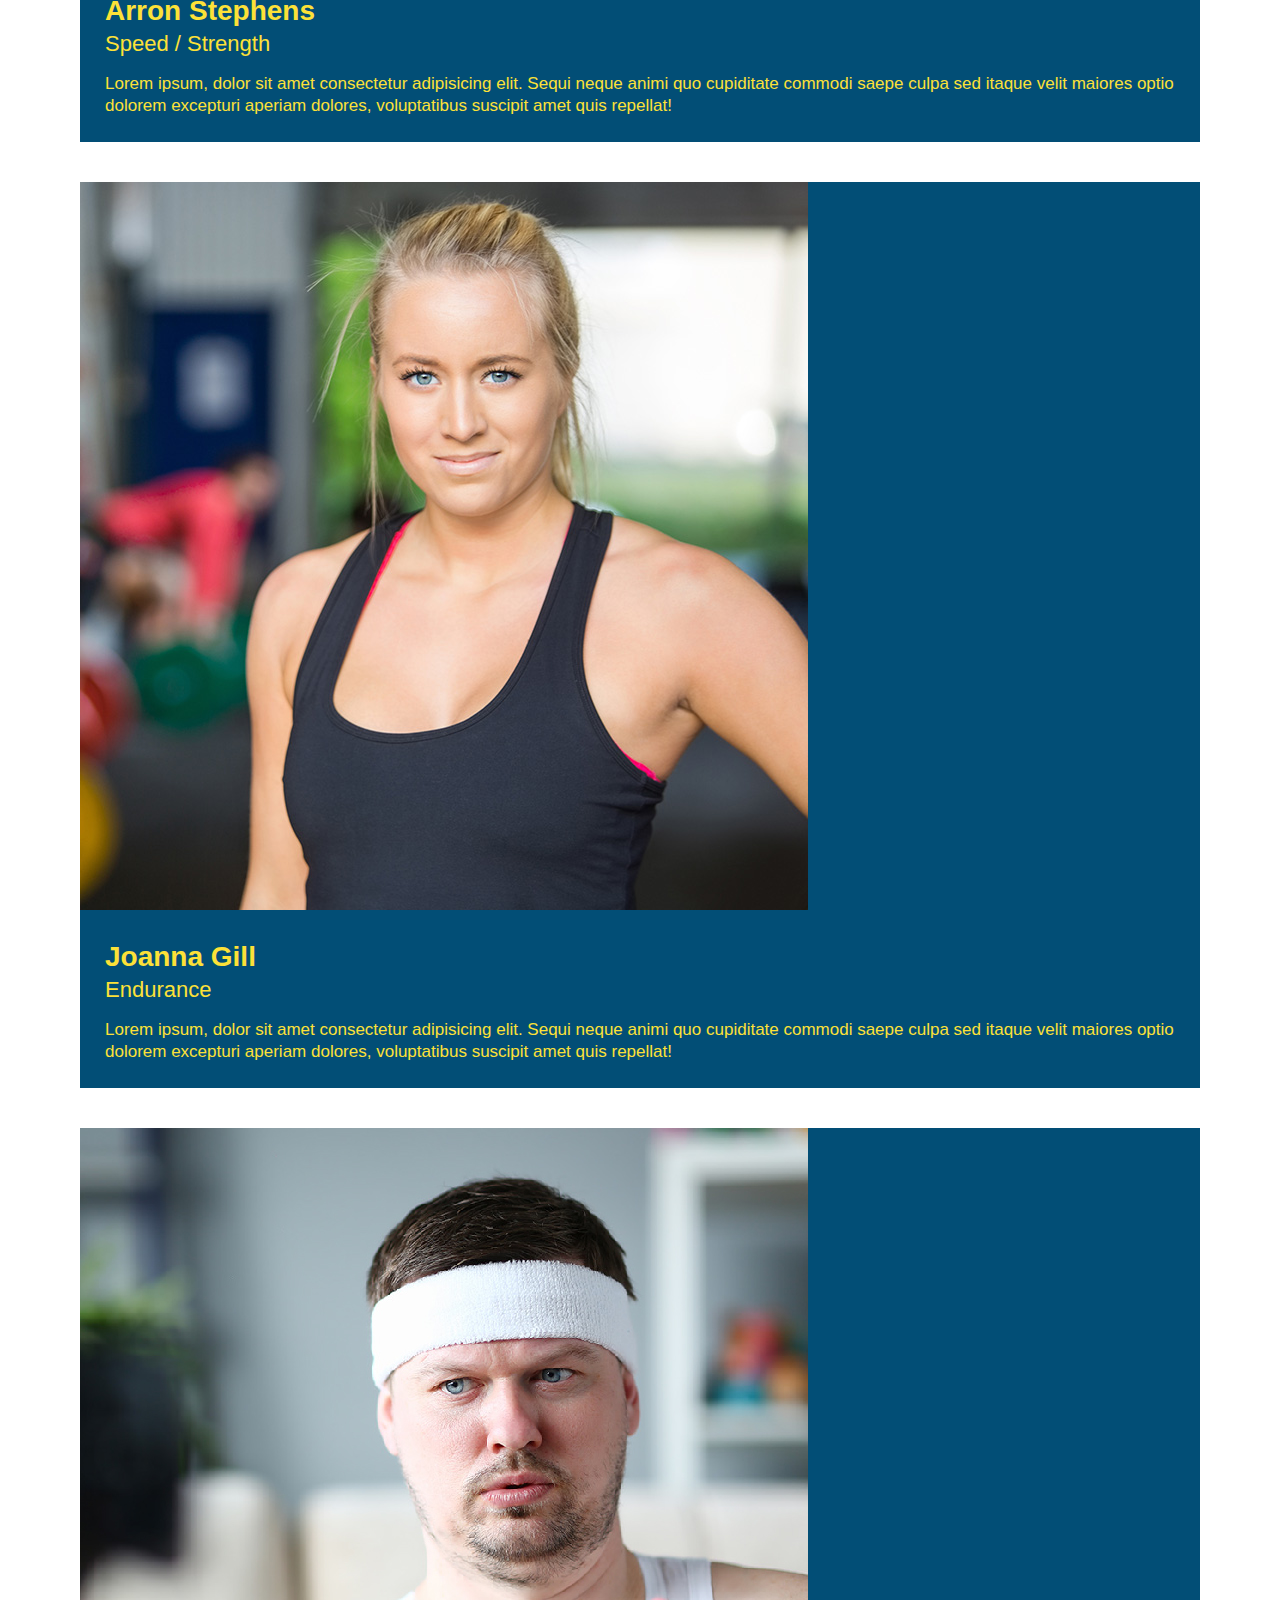
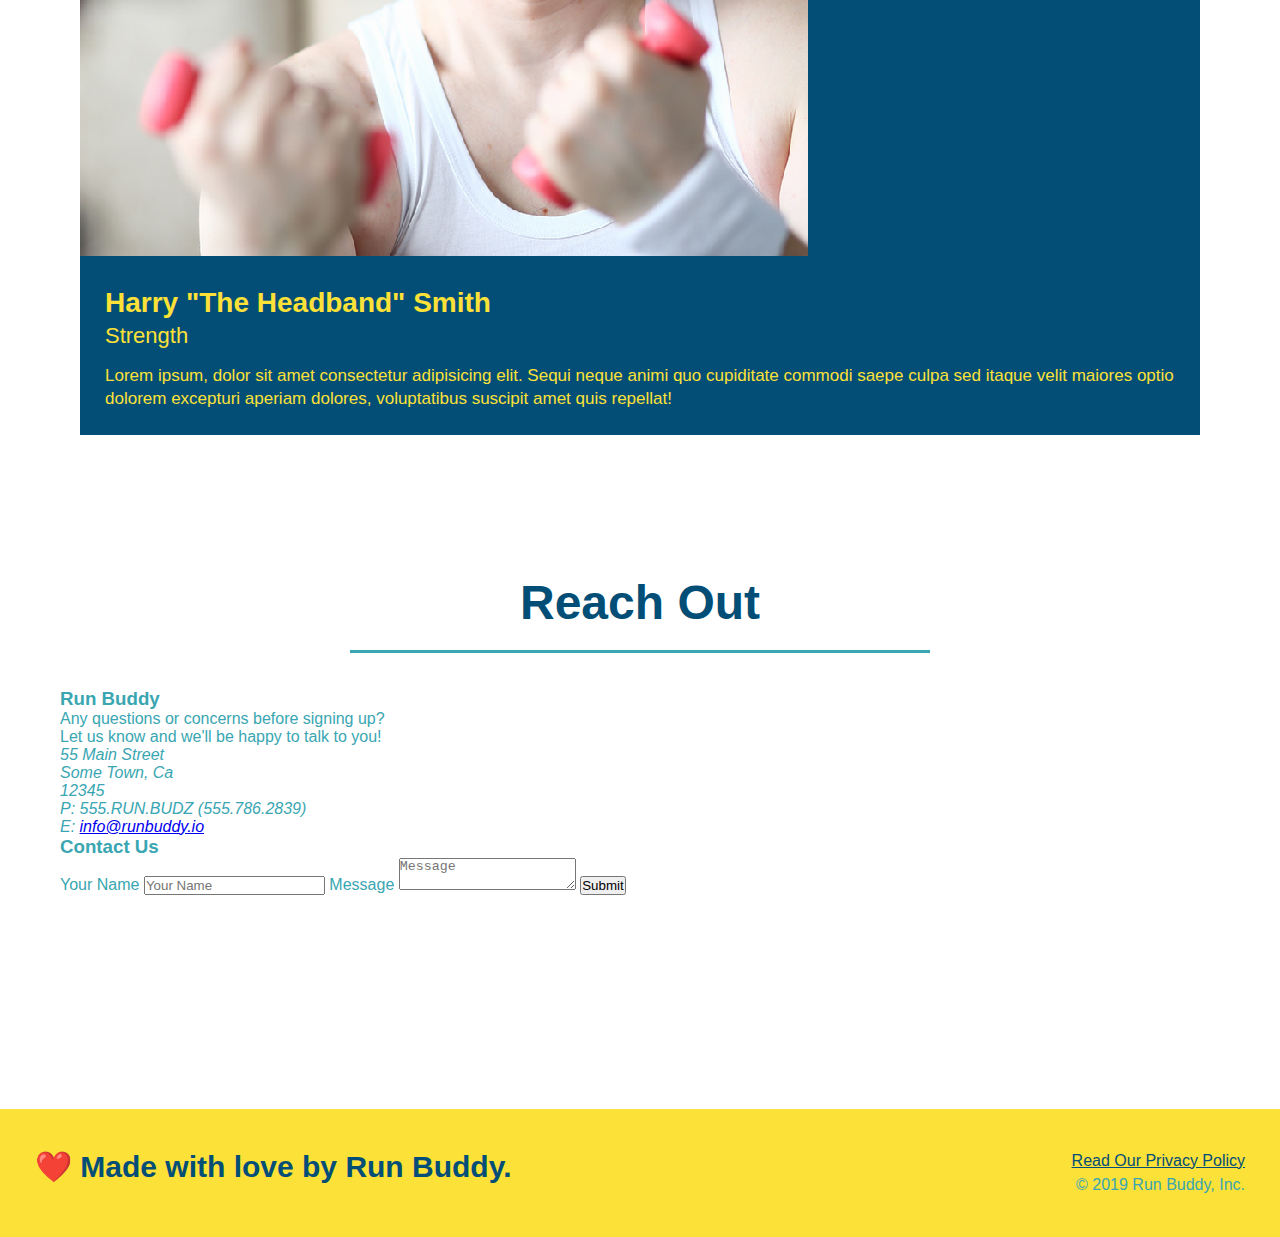
==== commit 7a31cbb3: "final css touches" ====
--- a/index.html
+++ b/index.html
@@ -56,17 +56,21 @@
           <label for="phone">Enter a telephone number:</label>
           <input type="tel" placeholder="Phone Number" name="phone" id="phone" class="form-input" />
           <p>
-            Have you worked out with a trainer before? 
-            <input type="radio" name="trainer-confirm" id="trainer-yes" />
-            <label for="trainer-yes">Yes</label>
-            <input type="radio" name="trainer-confirm" id="trainer-no"/>
-            <label for="trainer-no">No</label>
+            Have you worked out with a trainer before?
+            <span class="radio-wrapper">
+              <input type="radio" name="trainer-confirm" id="trainer-yes" />
+              <label for="trainer-yes">Yes</label>
+            </span>
+            <span class="radio-wrapper">
+              <input type="radio" name="trainer-confirm" id="trainer-no" />
+              <label for="trainer-no">No</label>
+            </span>
           </p>
           <p>
-            <label for="checkbox">
-              I acknowledge that I am at least 18 years of age.
-            </label>
-            <input type="checkbox" name="checkpoint1" id="checkbox" />
+            <span class="checkbox-wrapper">
+              <input type="checkbox" name="age-confirm" id="checkbox" />
+              <label for="checkbox">I acknowledge that I am at least 18 years of age.</label>
+            </span>
           </p>
           <button type="submit">
             Get running!
--- a/assets/css/style.css
+++ b/assets/css/style.css
@@ -4,6 +4,12 @@
   padding: 0;
 }
 
+:root {
+  --primary-color: #fce138;
+  --secondary-color: #024e76;
+  --tertiary-color: #39a6b2;
+}
+
 body {
   color: #39a6b2;
   font-family: Helvetica, Arial, sans-serif;
@@ -13,11 +19,22 @@
 /* HEADER / NAV BAR STYLES START */
 
 header {
+  z-index: 9999; /*Keeps items from scrolling through header/nav bar */
   padding: 20px 35px;
   background-color: #39a6b2;
   display: flex;
   justify-content: space-between;
   flex-wrap: wrap;
+  text-shadow: 0 0 10px rgba(0, 0, 0, 0.5);
+  position: sticky;
+  top: 0;
+  /*This selects background image, applies it to header, and makes it sync up with the hero background image under to look CLEAN */
+  background-image: url('../images/hero-bg.jpg');
+  background-size: cover;
+  background-position: center;
+  background-attachment: fixed;
+  background-position: 80%;
+
 }
 
 header h1 {
@@ -25,15 +42,19 @@
   margin: 0;
   font-size: 36px;
   color: #fce138;
+  text-shadow: 0 0 10px rgba(0, 0, 0, 0.5);
+
 }
 
 header a {
   text-decoration: none;
-  color: #fce138;
+  color: var(--primary-color);
 }
 
 header nav {
   margin: 7px 0;
+  text-shadow: 0 0 10px rgba(0, 0, 0, 0.5);
+
 }
 
 header nav ul {
@@ -48,6 +69,14 @@
   padding: 10px 15px;
   font-weight: lighter;
   font-size: 1.55vw;
+  text-shadow: 0 0 10px rgba(0, 0, 0, 0.5);
+
+}
+header nav ul li a:hover {
+  background: var(--primary-color);
+  color: var(--secondary-color);
+  border-radius: 15px;
+  text-shadow: none;
 }
 
 /* HEADER / NAVBAR STYLES END */
@@ -56,7 +85,7 @@
 
 /* FOOTER STYLES START */
 footer {
-  background: #fce138;
+  background: var(--primary-color);
   padding: 40px 35px;
   display: flex;
   justify-content: space-between;
@@ -87,9 +116,13 @@
 
 /* HERO STYLES START */
 .hero {
+  /*Background image applied under the header and NAV BAR, synced up */
   background-image: url('../images/hero-bg.jpg');
   background-size: cover;
   background-position: center;
+  background-attachment: fixed;
+  background-position: 80%;
+  /*End of code */
   display: flex;
   justify-content: center;
   flex-wrap: wrap;
@@ -108,16 +141,22 @@
 .hero-cta h2 {
   font-style: italic;
   font-size: 55px;
-  color: #fce138;
+  color: var(--primary-color);
 }
 
 .hero-form {
   border: 3px solid #024e76;
-  background-color: #fce138;
+  background-color: rgba(252, 225, 56, 0.8);
   padding: 20px;
   color: #024e76;
   width: 40%;
   margin: 3.5%;
+  text-shadow: 0 0 10px rgba(0, 0, 0, 0.5);
+  border-radius: 15px;
+}
+
+.hero-form button:hover {
+  background-color: #39a6b2;  
 }
 
 .hero-form h3 {
@@ -133,9 +172,14 @@
   display: block;
   padding: 7px 15px;
   font-size: 16px;
-  color: #024e76;
+  background-color: rgba(255,255,255, 0.75);
   width: 100%;
   margin-bottom: 15px; 
+  border-radius: 15px;
+}
+.form-input:focus {
+  background-color: rgba(255,255,255, 1);
+  outline: none;
 }
 
 .hero-form label {
@@ -143,12 +187,71 @@
 }
 
 .hero-form button {
-  color: #fce138;
-  background-color: #024e76;
+  color: var(--primary-color);
+  background-color: var(--secondary-color);
   border: none;
   padding: 10px 20px;
   font-size: 16px;
+  border-radius: 15px;
 } 
+
+/*CHECKBOX RADIO BUTTONS FORMATTING START  MODULE 2.5.3 CANVAS (Bootcamp)*/
+.checkbox-wrapper input, .radio-wrapper input {
+  opacity: 0;
+}
+.checkbox-wrapper label, .radio-wrapper label {
+  position: relative;
+  left: 10px;
+  margin: 10px;
+  line-height: 1.6;
+}
+.checkbox-wrapper label::before, .radio-wrapper label::before {
+  content: "";
+  height: 20px;
+  width: 20px;
+  background: rgba(255, 255, 255, 0.75);  
+  border: 1px solid #024e76;  
+  position: absolute;
+  top: -4px;
+  left: -30px;
+}
+
+.radio-wrapper label::before {
+  border-radius: 50%;
+}
+.radio-wrapper label::after {
+  content: "";
+  width: 20px;
+  height: 20px;
+  border-radius: 50%;
+  background: #024e76;
+  position: absolute;
+  left: -29px;
+  top: -3px;
+  background-image: radial-gradient(circle, #39a6b2, #024e76);
+}
+
+.checkbox-wrapper label::after {
+  content: "";
+  height: 6px;
+  width: 14px;
+  border-left: 2px solid #024e76;
+  border-bottom: 2px solid #024e76;
+  position: absolute;
+  left: -26px;
+  top: 1px;
+  transform: rotate(-58deg);
+}
+.checkbox-wrapper input + label::after, 
+.radio-wrapper input + label::after {
+  content: none;
+}
+
+.checkbox-wrapper input:checked + label::after, 
+.radio-wrapper input:checked + label::after {
+  content: "";
+}
+/*CHECKBOX RADIO BUTTONS FORMATTING END */
 /* HERO STYLES END */
 
 
@@ -164,11 +267,11 @@
 }
 
 .primary-border {
-  border-color: #fce138;
+  border-color: var(--primary-color);
 }
 
 .secondary-border {
-  border-color: #39a6b2;
+  border-color: var(--tertiary-color);
 }
 /* SECTION TITLE STYLES END */
 
@@ -176,7 +279,7 @@
 
 .intro p {
   line-height: 1.7;
-  color: #39a6b2;
+  color: var(--tertiary-color);
   width: 80%;
   margin: 0 auto;
   font-size: 20px;
@@ -187,22 +290,26 @@
 
 /* WHAT YOU DO STYLES START */
 .steps { 
-  background: #fce138;
+  background: var(--primary-color);
 }
 
 .step {
   margin: 50px auto;
   padding-bottom: 50px;
   width: 80%;
-  border-bottom: 1px solid #39a6b2;
+  border-bottom: 1px solid var(--tertiary-color);
   display: flex;
   flex-wrap: wrap;
   align-items: center;
   justify-content: space-between;
 }
 
+.step:last-child {
+  border-bottom: none;
+}
+
 .step h3 {
-  color: #024e76;
+  color: var(--secondary-color);
   font-size: 46px;
   flex: 1 30%;
 }
@@ -228,7 +335,7 @@
 }
 
 .step-text p {
-  color: #39a6b2;
+  color: var(--tertiary-color);
   font-size: 18px;
 }
 
@@ -252,9 +359,8 @@
 .trainer {
   margin: 20px;
   flex: 1;
-  background: #024e76;
-  color: #fce138;
-}
+  background: var(--secondary-color);
+  color: var(--primary-color);
 
 .trainer img {
   width: 100%;
@@ -282,11 +388,11 @@
 
 /* REACH OUT STYLES START */
 .contact {
-  background: #024e76;
+  background: var(--secondary-color);
 }
 
 .contact h2 {
-  color: #fce138;
+  color: var(--primary-color);
 }
 
 .contact-info {
@@ -329,6 +435,7 @@
   width: 100%;
   margin-bottom: 15px;
   margin-top: 5px;
+  border-radius: 15px;
 }
 
 .contact-form button {
@@ -339,6 +446,11 @@
   text-align: center;
   padding: 15px 0;
   font-size: 16px;
+  border-radius: 15px;
+}
+.contact-form button:hover {
+  color: #fce138;
+  background: #39a6b2;
 }
 
 .contact-info a {
@@ -362,7 +474,152 @@
 }
 
 /* MEDIA QUERY FOR SMALLER DESKTOP SCREENS AND SMALLER */
-@media screen and (max-width: 980px) {
-  header h1 a {
+@media screen and (max-width: 960px) {
+  header {
+    padding-bottom: 0;
+    justify-content: center;
+    /*added this so the header/hero image dont screw around on this */
+    position: relative;
+  }
+
+  header h1 {
+    width: 100%;
+    text-align: center;
+  }
+
+  header nav ul {
+    margin-top: 20px;
+    width: 100%;
+    justify-content: center;
+  }
+
+  header nav ul li a {
+    font-size: 20px;
+  }
+  
+
+  footer h2, footer div {
+    text-align: center;
+    width: 100%;
+  }
+  .hero-cta, .hero-form {
+    width: 100%;
+  }
+  
+  .hero-cta {
+    text-align: center;
+  }
+  .section-title {
+    width: 80%;
+  }
+  
+  .trainer {
+    flex: 0 70%;
+  }
+  
+  .contact-info iframe{
+    flex: 1 100%;
+  }
+}
+/* media querie with 768px wide */
+@media screen and (max-width: 768px) {
+  header {
+    padding-bottom: 0;
+    justify-content: center;
+  }
+
+  header h1 {
+    width: 100%;
+    text-align: center;
+  }
+
+  header nav ul {
+    margin-top: 20px;
+    width: 100%;
+    justify-content: center;
+  }
+
+  header nav ul li a {
+    font-size: 20px;
+  }
+
+  footer h2, footer div {
+    text-align: center;
+    width: 100%;
+  }
+  .hero-cta, .hero-form {
+    width: 100%;
+  }
+  
+  .hero-cta {
+    text-align: center;
+  }
+  .section-title {
+    width: 80%;
+  }
+  
+  .trainer {
+    flex: 0 70%;
+  }
+  
+  .contact-info iframe{
+    flex: 1 100%;
+  }
+
+  section {
+    padding: 30px 15px;
+  }
+
+  .step h3 {
+    flex: 1 100%;
+    text-align: center;
+  }
+
+  .step-info {
+    flex: 2 100%;
+    text-align: center;
+    justify-content: center;
+  }
+
+  .step-img {
+    flex: 0 32%;
+    margin-right: 0;
+    margin-top: 15px;
+    margin-bottom: 15px;
+  }
+
+  .step-text {
+    flex: 100%;  
+  }
+}
+
+/* Media for 575px*/
+@media screen and (max-width: 575px) {
+
+  .hero-form button {
+    width: 100%;
+  }
+
+  .section-title {
+    width: 95%;
+  }
+
+  .intro p {
+    width: 100%;
+  }
+
+  .trainer {
+    flex: 0 100%;
+  }
+
+  .contact-info {
+    text-align: center;
+  }
+
+  .contact-info > * {
+    flex: 0 100%;
+  }
+  .contact-form {
+    order: 3;
   }
 }